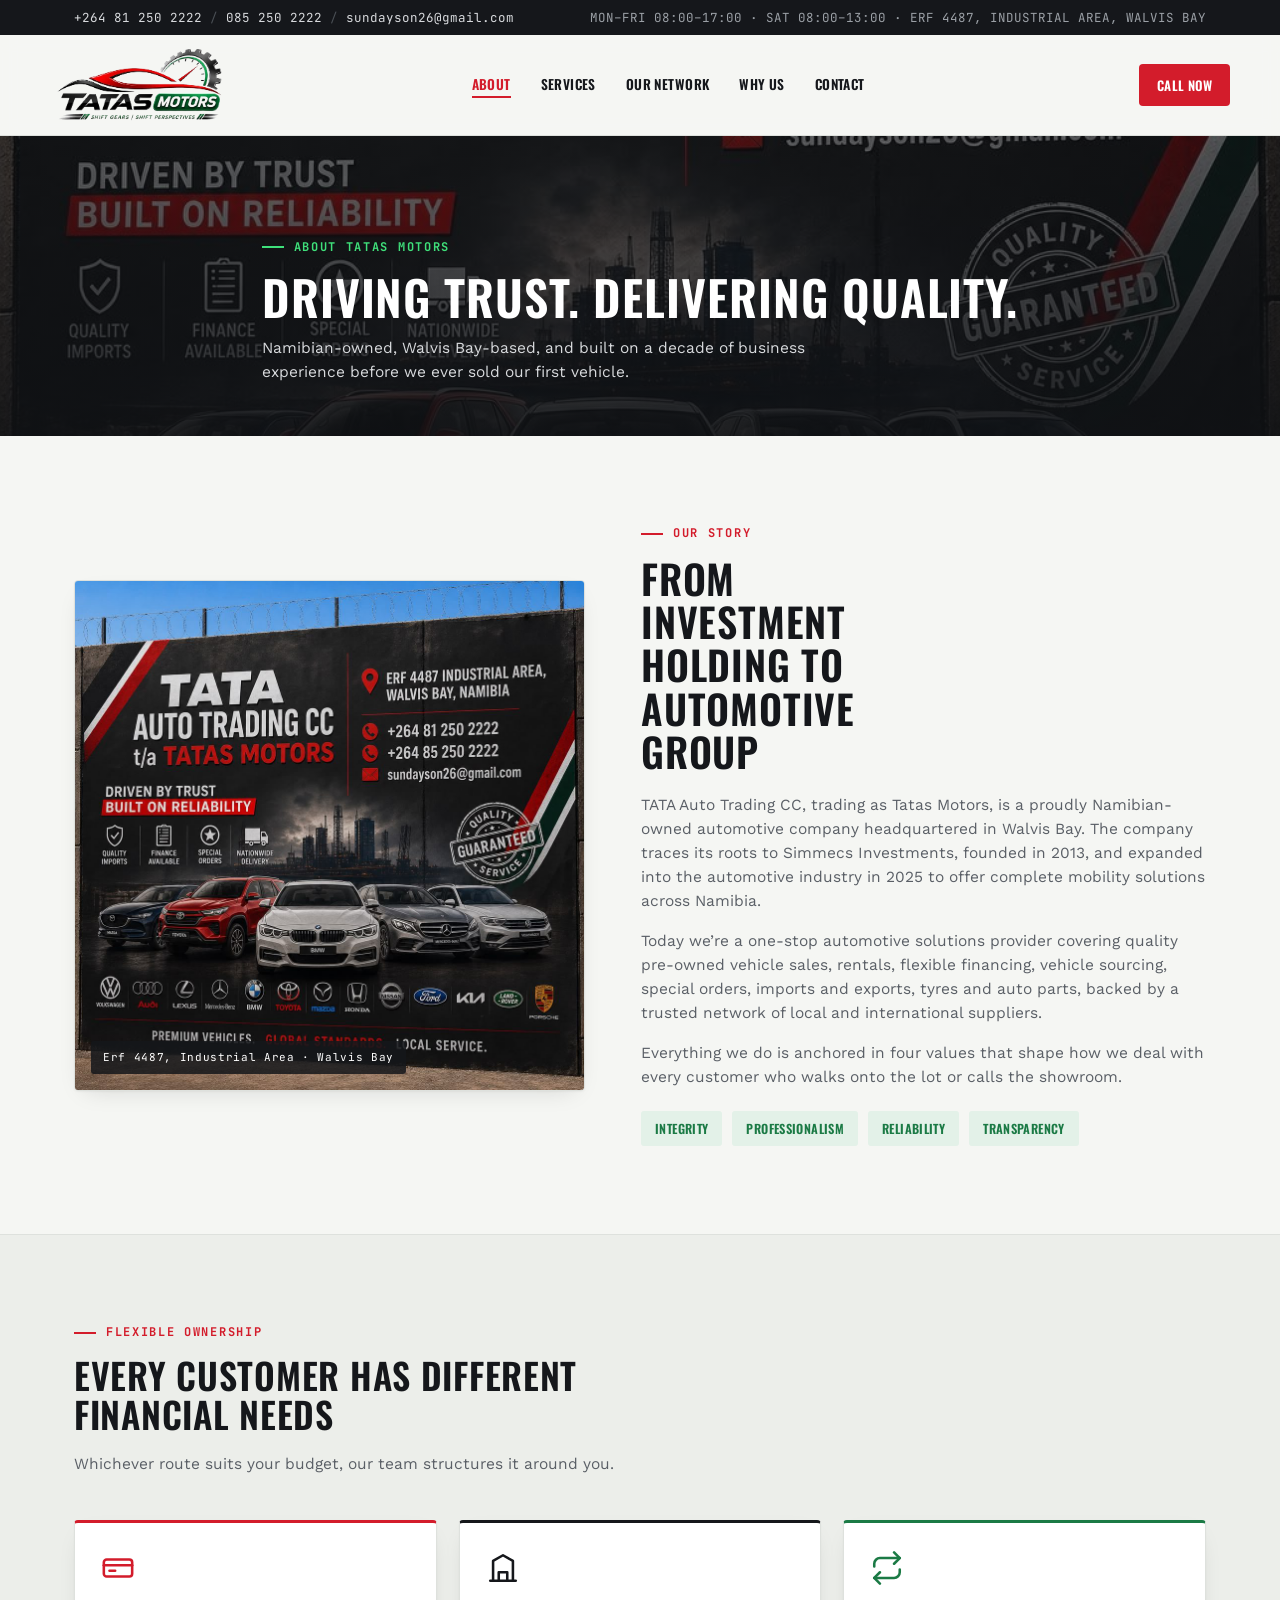
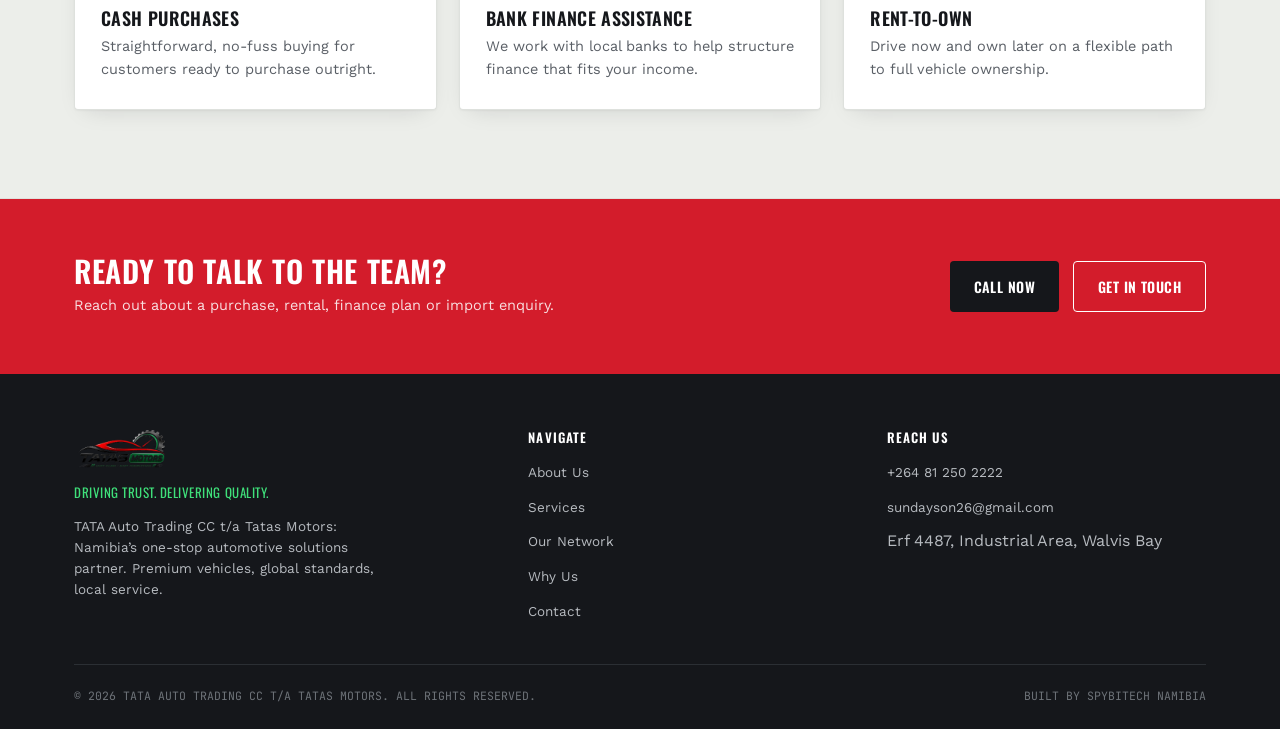
==== about.html @ 6d673d0b "feat(site): convert to multi-page site with shared assets" ====
<!DOCTYPE html>
<html lang="en">
<head>
<meta charset="UTF-8">
<meta name="viewport" content="width=device-width, initial-scale=1.0">
<title>About Us | Tatas Motors Namibia</title>
<meta name="description" content="Tatas Motors is a Namibian-owned automotive company in Walvis Bay, tracing its roots to Simmecs Investments (2013). Learn our story, values and ownership options.">
<link rel="preconnect" href="https://fonts.googleapis.com">
<link rel="preconnect" href="https://fonts.gstatic.com" crossorigin>
<link href="https://fonts.googleapis.com/css2?family=Oswald:wght@400;500;600;700&family=Work+Sans:wght@400;500;600;700&family=JetBrains+Mono:wght@500;700&display=swap" rel="stylesheet">
<link rel="stylesheet" href="assets/style.css">
</head>
<body>

<div class="topstrip">
  <div class="wrap">
    <div class="tline">
      <a href="tel:+264812502222">+264 81 250 2222</a>
      <span class="sep">/</span>
      <a href="tel:+264852502222">085 250 2222</a>
      <span class="sep">/</span>
      <a href="mailto:sundayson26@gmail.com">sundayson26@gmail.com</a>
    </div>
    <div class="hours">MON&ndash;FRI 08:00&ndash;17:00 · SAT 08:00&ndash;13:00 · ERF 4487, INDUSTRIAL AREA, WALVIS BAY</div>
  </div>
</div>

<header>
  <div class="wrap nav">
    <a href="index.html" class="brand">
      <img src="assets/img/tata-logo.png" alt="Tatas Motors logo">
    </a>
    <ul class="navlinks" id="navlinks">
      <li><a href="about.html" class="active">About</a></li>
      <li><a href="services.html">Services</a></li>
      <li><a href="network.html">Our Network</a></li>
      <li><a href="why-us.html">Why Us</a></li>
      <li><a href="contact.html">Contact</a></li>
      <li><a href="tel:+264812502222" class="btn btn-primary navcta-mobile">Call Now</a></li>
    </ul>
    <a href="tel:+264812502222" class="navcta">Call Now</a>
    <button class="navtoggle" id="navtoggle" aria-label="Toggle menu" aria-expanded="false">
      <svg id="iconMenu" viewBox="0 0 24 24" fill="none" stroke="currentColor" stroke-width="2" stroke-linecap="round"><line x1="4" y1="7" x2="20" y2="7"/><line x1="4" y1="12" x2="20" y2="12"/><line x1="4" y1="17" x2="20" y2="17"/></svg>
      <svg id="iconClose" viewBox="0 0 24 24" fill="none" stroke="currentColor" stroke-width="2" stroke-linecap="round" style="display:none;"><line x1="6" y1="6" x2="18" y2="18"/><line x1="18" y1="6" x2="6" y2="18"/></svg>
    </button>
  </div>
</header>

<main>

  <section class="pagehead" style="--pagehead-bg-img:url(img/about-billboard.jpg);">
    <div class="wrap">
      <div class="eyebrow">About Tatas Motors</div>
      <h1>Driving Trust. Delivering Quality.</h1>
      <p class="lead">Namibian-owned, Walvis Bay-based, and built on a decade of business experience before we ever sold our first vehicle.</p>
    </div>
  </section>

  <!-- ===== OUR STORY ===== -->
  <section class="about">
    <div class="wrap about-grid">
      <div class="about-photo reveal">
        <img src="assets/img/about-billboard.jpg" alt="Tatas Motors showroom signage in the Walvis Bay industrial area">
        <span class="tag">Erf 4487, Industrial Area · Walvis Bay</span>
      </div>
      <div class="reveal">
        <div class="eyebrow">Our story</div>
        <h2>From investment holding to automotive group</h2>
        <p>TATA Auto Trading CC, trading as Tatas Motors, is a proudly Namibian-owned automotive company headquartered in Walvis Bay. The company traces its roots to Simmecs Investments, founded in 2013, and expanded into the automotive industry in 2025 to offer complete mobility solutions across Namibia.</p>
        <p>Today we&rsquo;re a one-stop automotive solutions provider covering quality pre-owned vehicle sales, rentals, flexible financing, vehicle sourcing, special orders, imports and exports, tyres and auto parts, backed by a trusted network of local and international suppliers.</p>
        <p>Everything we do is anchored in four values that shape how we deal with every customer who walks onto the lot or calls the showroom.</p>
        <div class="about-values">
          <span class="value-chip">Integrity</span>
          <span class="value-chip">Professionalism</span>
          <span class="value-chip">Reliability</span>
          <span class="value-chip">Transparency</span>
        </div>
      </div>
    </div>
  </section>

  <!-- ===== OWNERSHIP OPTIONS ===== -->
  <section class="ownership">
    <div class="wrap">
      <div class="own-head reveal">
        <div class="eyebrow">Flexible ownership</div>
        <h2>Every customer has different financial needs</h2>
        <p>Whichever route suits your budget, our team structures it around you.</p>
      </div>
      <div class="own-grid">
        <div class="own-card reveal">
          <svg class="icon" viewBox="0 0 24 24" fill="none" stroke="currentColor" stroke-width="1.8" stroke-linecap="round" stroke-linejoin="round"><rect x="2" y="6" width="20" height="12" rx="2"/><line x1="2" y1="10" x2="22" y2="10"/><line x1="6" y1="14" x2="10" y2="14"/></svg>
          <h3>Cash Purchases</h3>
          <p>Straightforward, no-fuss buying for customers ready to purchase outright.</p>
        </div>
        <div class="own-card reveal">
          <svg class="icon" viewBox="0 0 24 24" fill="none" stroke="currentColor" stroke-width="1.8" stroke-linecap="round" stroke-linejoin="round"><path d="M3 21h18"/><path d="M5 21V7l7-4 7 4v14"/><path d="M9 21v-6h6v6"/></svg>
          <h3>Bank Finance Assistance</h3>
          <p>We work with local banks to help structure finance that fits your income.</p>
        </div>
        <div class="own-card reveal">
          <svg class="icon" viewBox="0 0 24 24" fill="none" stroke="currentColor" stroke-width="1.8" stroke-linecap="round" stroke-linejoin="round"><path d="M17 1l4 4-4 4"/><path d="M3 11V9a4 4 0 0 1 4-4h14"/><path d="M7 23l-4-4 4-4"/><path d="M21 13v2a4 4 0 0 1-4 4H3"/></svg>
          <h3>Rent-to-Own</h3>
          <p>Drive now and own later on a flexible path to full vehicle ownership.</p>
        </div>
      </div>
    </div>
  </section>

  <!-- ===== CTA ===== -->
  <section class="cta-strip">
    <div class="wrap">
      <div>
        <h2>Ready to talk to the team?</h2>
        <p>Reach out about a purchase, rental, finance plan or import enquiry.</p>
      </div>
      <div class="cta-actions">
        <a href="tel:+264812502222" class="btn btn-primary">Call Now</a>
        <a href="contact.html" class="btn btn-outline">Get In Touch</a>
      </div>
    </div>
  </section>

</main>

<footer>
  <div class="wrap">
    <div class="foot-top">
      <div>
        <div class="foot-brand">
          <img src="assets/img/tata-logo.png" alt="Tatas Motors logo">
        </div>
        <div class="foot-tagline">Driving Trust. Delivering Quality.</div>
        <p>TATA Auto Trading CC t/a Tatas Motors: Namibia&rsquo;s one-stop automotive solutions partner. Premium vehicles, global standards, local service.</p>
      </div>
      <div>
        <h4>NAVIGATE</h4>
        <ul class="footlinks">
          <li><a href="about.html">About Us</a></li>
          <li><a href="services.html">Services</a></li>
          <li><a href="network.html">Our Network</a></li>
          <li><a href="why-us.html">Why Us</a></li>
          <li><a href="contact.html">Contact</a></li>
        </ul>
      </div>
      <div>
        <h4>REACH US</h4>
        <ul class="footlinks">
          <li><a href="tel:+264812502222">+264 81 250 2222</a></li>
          <li><a href="mailto:sundayson26@gmail.com">sundayson26@gmail.com</a></li>
          <li>Erf 4487, Industrial Area, Walvis Bay</li>
        </ul>
      </div>
    </div>
    <div class="foot-bottom">
      <span>&copy; <span id="year"></span> TATA AUTO TRADING CC T/A TATAS MOTORS. ALL RIGHTS RESERVED.</span>
      <span>BUILT BY SPYBITECH NAMIBIA</span>
    </div>
  </div>
</footer>

<script src="assets/main.js" defer></script>

</body>
</html>
---- assets/style.css ----
:root{
  --bg:#F5F6F3;
  --bg-alt:#ECEEEA;
  --panel-dark:#15171B;
  --panel-dark-2:#1D2024;
  --ink:#15171B;
  --ink-soft:#5A5F66;
  --ink-faint:#8A8F94;
  --red:#D31C2B;
  --red-dark:#A5121F;
  --green:#1B7A45;
  --green-soft:#E3F1E8;
  --green-led:#3FE07A;
  --steel:#CBD0D3;
  --card:#FFFFFF;
  --border:#DEE1DD;
  --shadow: 0 1px 2px rgba(21,23,27,0.04), 0 8px 24px -12px rgba(21,23,27,0.18);
  --radius: 4px;
  --wrap: 1180px;
}
*{box-sizing:border-box;}
html{scroll-behavior:smooth;}
body{
  margin:0;
  background:var(--bg);
  color:var(--ink);
  font-family:'Work Sans', -apple-system, sans-serif;
  line-height:1.55;
  -webkit-font-smoothing:antialiased;
}
img{max-width:100%; display:block;}
a{color:inherit;}
h1,h2,h3,h4{
  font-family:'Oswald', sans-serif;
  text-transform:uppercase;
  letter-spacing:0.02em;
  margin:0 0 0.5em;
  line-height:1.08;
  font-weight:600;
}
.mono{font-family:'JetBrains Mono', monospace;}
.wrap{max-width:var(--wrap); margin:0 auto; padding:0 24px;}
.eyebrow{
  font-family:'JetBrains Mono', monospace;
  font-size:12px;
  letter-spacing:0.14em;
  text-transform:uppercase;
  color:var(--red);
  font-weight:700;
  display:flex;
  align-items:center;
  gap:10px;
  margin-bottom:14px;
}
.eyebrow::before{
  content:"";
  width:22px;
  height:2px;
  background:var(--red);
  display:inline-block;
}
section{padding:88px 0;}
@media (max-width:720px){ section{padding:56px 0;} }

/* ===== Top strip ===== */
.topstrip{
  background:var(--panel-dark);
  color:#D8DADD;
  font-family:'JetBrains Mono', monospace;
  font-size:12.5px;
}
.topstrip .wrap{
  display:flex;
  justify-content:space-between;
  align-items:center;
  gap:16px;
  padding-top:8px;
  padding-bottom:8px;
  flex-wrap:wrap;
}
.topstrip a{text-decoration:none; color:#D8DADD;}
.topstrip a:hover{color:var(--green-led);}
.topstrip .tline{display:flex; align-items:center; gap:8px;}
.topstrip .sep{color:#4A4F55;}
.topstrip .hours{color:#9BA0A6;}
@media (max-width:640px){ .topstrip .hours{display:none;} }

/* ===== Header ===== */
header{
  position:sticky; top:0; z-index:50;
  background:rgba(245,246,243,0.92);
  backdrop-filter:blur(8px);
  border-bottom:1px solid var(--border);
}
.nav{
  display:flex; align-items:center; justify-content:space-between;
  padding:14px 0;
}
.brand{display:flex; align-items:center; gap:10px; text-decoration:none;}
.brand img{height:72px; width:auto;}
.navlinks{display:flex; align-items:center; gap:30px; list-style:none; margin:0; padding:0;}
.navlinks a{
  text-decoration:none; color:var(--ink);
  font-size:13.5px; font-weight:600; letter-spacing:0.03em; text-transform:uppercase;
  font-family:'Oswald', sans-serif;
  position:relative;
  padding-bottom:4px;
}
.navlinks a::after{
  content:""; position:absolute; left:0; bottom:0; height:2px; width:0;
  background:var(--red); transition:width .22s ease;
}
.navlinks a:hover::after{width:100%;}
.navlinks a.active{color:var(--red);}
.navlinks a.active::after{width:100%;}
.navcta{
  display:inline-flex; align-items:center; gap:8px;
  background:var(--red); color:#fff; text-decoration:none;
  font-family:'Oswald', sans-serif; font-weight:600; text-transform:uppercase; letter-spacing:0.03em;
  font-size:13px; padding:11px 18px; border-radius:var(--radius);
  transition:background .18s ease;
}
.navcta:hover{background:var(--red-dark);}
.navtoggle{display:none; background:none; border:none; cursor:pointer; padding:6px;}
.navtoggle svg{width:26px; height:26px;}
@media (max-width:900px){
  .navlinks{
    position:fixed; top:0; right:0; height:100vh; width:min(78vw,320px);
    background:#fff; flex-direction:column; align-items:flex-start; justify-content:flex-start;
    padding:96px 28px 28px; gap:22px; box-shadow:-12px 0 30px rgba(0,0,0,0.12);
    transform:translateX(100%); transition:transform .28s ease; z-index:60;
  }
  .navlinks.open{transform:translateX(0);}
  .navcta{display:none;}
  .navlinks a.navcta-mobile{display:inline-flex !important; margin-top:8px;}
  .navtoggle{display:inline-flex;}
}
a.navcta-mobile{display:none;}

/* ===== Hero (home) ===== */
.hero{
  position:relative; overflow:hidden;
  padding:88px 0 0;
  min-height:760px;
  display:flex; flex-direction:column; justify-content:center;
  background:var(--bg);
}
.hero::before{
  content:"";
  position:absolute; inset:0;
  background-image:var(--hero-bg-img);
  background-size:cover;
  background-position:center 45%;
  background-repeat:no-repeat;
}
.hero-inner{
  position:relative; z-index:1;
  display:flex; flex-direction:column; align-items:center; text-align:center;
  max-width:760px; margin:88px auto; padding:0 24px;
}
.hero-logo{height:220px; width:auto; margin:0 auto 22px; display:block; filter:drop-shadow(0 2px 10px rgba(0,0,0,0.5));}
@media (max-width:560px){ .hero-logo{height:130px;} }
.hero .eyebrow{
  color:var(--red);
  text-shadow:0 0 4px #fff, 0 0 10px #fff, 0 0 18px rgba(255,255,255,0.9);
}
.hero .eyebrow::before{background:var(--red);}
.hero h1{
  font-size:clamp(34px,5vw,58px);
  letter-spacing:0.01em;
  color:var(--ink);
  text-shadow:0 0 6px #fff, 0 0 16px #fff, 0 0 30px rgba(255,255,255,0.85);
}
.hero h1 span{color:var(--red);}
.hero p.lead{
  font-size:16.5px; font-weight:600; color:var(--ink); max-width:52ch; margin:18px auto 30px;
  text-shadow:0 0 4px #fff, 0 0 10px #fff, 0 0 20px rgba(255,255,255,0.9);
}
.hero-ctas{display:flex; gap:14px; flex-wrap:wrap; justify-content:center;}
.btn{
  display:inline-flex; align-items:center; gap:10px;
  font-family:'Oswald', sans-serif; text-transform:uppercase; letter-spacing:0.03em;
  font-weight:600; font-size:14px; text-decoration:none;
  padding:14px 24px; border-radius:var(--radius);
  transition:transform .15s ease, background .15s ease, border-color .15s ease;
  cursor:pointer; border:none;
}
.btn-primary{background:var(--red); color:#fff;}
.btn-primary:hover{background:var(--red-dark); transform:translateY(-1px);}
.btn-outline{background:rgba(255,255,255,0.92); color:var(--ink); border:1.5px solid var(--ink);}
.btn-outline:hover{border-color:var(--red); color:var(--red); transform:translateY(-1px); background:#fff;}
.btn svg{width:16px; height:16px;}

.hero-tags{display:flex; gap:10px; flex-wrap:wrap; justify-content:center; margin-top:34px;}
.hero-tag{
  font-family:'JetBrains Mono', monospace; font-size:11.5px; letter-spacing:0.04em;
  color:var(--ink-soft); background:#fff; border:1px solid var(--border);
  padding:7px 12px; border-radius:20px;
}

.hero-strip{
  position:relative; z-index:1;
  margin-top:70px; border-top:1px solid var(--border);
}
.hero-caption{
  position:absolute; left:0; right:0; bottom:0; z-index:1;
  display:flex; justify-content:space-between; align-items:center;
  padding:12px 24px; background:rgba(21,23,27,0.82);
  font-family:'JetBrains Mono', monospace; font-size:11px; letter-spacing:0.06em; color:#D8DADD;
}
.hero-caption span:last-child{color:var(--green-led);}
@media (max-width:560px){ .hero-caption{font-size:9.5px; padding:10px 14px;} }

/* ===== Page header (subpages) ===== */
.pagehead{
  position:relative; overflow:hidden;
  padding:78px 0 52px;
  min-height:300px;
  display:flex; align-items:flex-end;
  background:var(--panel-dark);
  color:#fff;
}
.pagehead::before{
  content:"";
  position:absolute; inset:0;
  background-image:var(--pagehead-bg-img);
  background-size:cover;
  background-position:center;
  background-repeat:no-repeat;
}
.pagehead::after{
  content:"";
  position:absolute; inset:0;
  background:linear-gradient(180deg, rgba(15,17,20,0.62) 0%, rgba(15,17,20,0.9) 100%);
}
.pagehead .wrap{position:relative; z-index:1;}
.pagehead .eyebrow{color:var(--green-led);}
.pagehead .eyebrow::before{background:var(--green-led);}
.pagehead h1{font-size:clamp(30px,4.4vw,48px); color:#fff; margin:0;}
.pagehead p.lead{color:#D8DADD; max-width:56ch; font-size:15.5px; margin:14px 0 0; font-weight:400;}
@media (max-width:720px){ .pagehead{padding:60px 0 40px; min-height:240px;} }

.photo-credit{
  position:relative; z-index:1; text-align:right;
  font-family:'JetBrains Mono', monospace; font-size:10px; letter-spacing:0.02em;
  color:#7A7F85; padding:6px 0 0;
}
.photo-credit a{color:#7A7F85;}
.pagehead + .photo-credit{margin-top:-1px;}

/* ===== Dashboard cluster stat strip ===== */
.cluster{
  background:var(--panel-dark);
  background-image:
    repeating-linear-gradient(90deg, rgba(255,255,255,0.025) 0 1px, transparent 1px 64px);
  color:#fff;
}
.cluster .wrap{
  display:grid; grid-template-columns:repeat(4,1fr); gap:0;
}
@media (max-width:820px){ .cluster .wrap{grid-template-columns:repeat(2,1fr);} }
.gauge-cell{
  padding:34px 20px; text-align:center; border-right:1px solid rgba(255,255,255,0.08);
}
.gauge-cell:last-child{border-right:none;}
@media (max-width:820px){
  .gauge-cell:nth-child(2){border-right:none;}
  .gauge-cell{border-bottom:1px solid rgba(255,255,255,0.08);}
}
.gauge-num{
  font-family:'JetBrains Mono', monospace; font-weight:700;
  font-size:clamp(26px,3.4vw,38px);
  color:var(--green-led);
  text-shadow:0 0 18px rgba(63,224,122,0.35);
  letter-spacing:0.02em;
}
.gauge-label{
  font-family:'JetBrains Mono', monospace; font-size:11px; letter-spacing:0.1em;
  text-transform:uppercase; color:#9BA0A6; margin-top:8px;
}

/* ===== About ===== */
.about{background:var(--bg);}
.about-grid{display:grid; grid-template-columns:0.95fr 1.05fr; gap:56px; align-items:center;}
@media (max-width:900px){ .about-grid{grid-template-columns:1fr;} }
.about-photo{
  position:relative; border-radius:var(--radius); overflow:hidden;
  border:1px solid var(--border); box-shadow:var(--shadow);
}
.about-photo img{width:100%; height:100%; object-fit:cover;}
.about-photo .tag{
  position:absolute; left:16px; bottom:16px;
  background:rgba(21,23,27,0.85); color:#fff;
  font-family:'JetBrains Mono', monospace; font-size:11px; letter-spacing:0.06em;
  padding:8px 12px; border-radius:3px;
}
.about h2{font-size:clamp(28px,3.6vw,40px); max-width:14ch;}
.about p{color:var(--ink-soft); font-size:15.5px; margin:0 0 16px;}
.about-values{display:flex; flex-wrap:wrap; gap:10px; margin-top:22px;}
.value-chip{
  font-size:12.5px; font-weight:600; font-family:'Oswald',sans-serif; letter-spacing:0.03em;
  text-transform:uppercase; color:var(--green); background:var(--green-soft);
  padding:8px 14px; border-radius:3px;
}

/* ===== Ownership options ===== */
.ownership{background:var(--bg-alt); border-top:1px solid var(--border); border-bottom:1px solid var(--border);}
.own-head{max-width:640px; margin-bottom:44px;}
.own-head h2{font-size:clamp(26px,3.4vw,36px);}
.own-head p{color:var(--ink-soft); font-size:15.5px;}
.own-grid{display:grid; grid-template-columns:repeat(3,1fr); gap:22px;}
@media (max-width:860px){ .own-grid{grid-template-columns:1fr;} }
.own-card{
  background:var(--card); border:1px solid var(--border); border-radius:var(--radius);
  padding:28px 26px; box-shadow:var(--shadow);
  border-top:3px solid var(--red);
}
.own-card:nth-child(2){border-top-color:var(--ink);}
.own-card:nth-child(3){border-top-color:var(--green);}
.own-card .icon{width:34px; height:34px; margin-bottom:16px; color:var(--red);}
.own-card:nth-child(2) .icon{color:var(--ink);}
.own-card:nth-child(3) .icon{color:var(--green);}
.own-card h3{font-size:18px; margin-bottom:8px;}
.own-card p{color:var(--ink-soft); font-size:14.5px; margin:0;}

/* ===== Services (window-sticker cards) ===== */
.services{background:var(--bg);}
.svc-head{display:flex; justify-content:space-between; align-items:flex-end; gap:24px; margin-bottom:44px; flex-wrap:wrap;}
.svc-head h2{font-size:clamp(26px,3.4vw,36px); max-width:16ch; margin:0;}
.svc-head p{color:var(--ink-soft); max-width:38ch; font-size:15px; margin:0;}
.svc-grid{display:grid; grid-template-columns:repeat(4,1fr); gap:18px;}
@media (max-width:1000px){ .svc-grid{grid-template-columns:repeat(2,1fr);} }
@media (max-width:560px){ .svc-grid{grid-template-columns:1fr;} }
.svc-card{
  position:relative;
  background:var(--card); border:1px solid var(--border); border-radius:var(--radius);
  padding:26px 22px 22px;
  transition:border-color .18s ease, transform .18s ease, box-shadow .18s ease;
}
.svc-card:hover{border-color:var(--ink); transform:translateY(-3px); box-shadow:var(--shadow);}
.svc-card::before{
  content:""; position:absolute; top:0; left:22px; width:26px; height:8px;
  background:var(--steel); opacity:0.5; border-radius:0 0 3px 3px;
}
.svc-card .icon{width:28px; height:28px; color:var(--red); margin-bottom:16px;}
.svc-card h3{font-size:15.5px; margin-bottom:8px; letter-spacing:0.01em;}
.svc-card p{font-size:13.5px; color:var(--ink-soft); margin:0;}
.svc-card .num{
  position:absolute; top:16px; right:16px; font-family:'JetBrains Mono', monospace;
  font-size:11px; color:var(--ink-faint);
}

/* ===== Network ===== */
.network{background:var(--panel-dark-2); color:#fff;}
.network .eyebrow{color:var(--green-led);}
.network .eyebrow::before{background:var(--green-led);}
.network h2{font-size:clamp(26px,3.4vw,36px); max-width:20ch; color:#fff;}
.network > .wrap > p{color:#B7BBC0; max-width:60ch; font-size:15.5px; margin-bottom:40px;}
.network-grid{display:grid; grid-template-columns:1fr 1fr; gap:48px; align-items:center;}
@media (max-width:900px){ .network-grid{grid-template-columns:1fr;} }
.network-photo{border-radius:var(--radius); overflow:hidden; border:1px solid #33373D;}
.network-photo img{width:100%; height:100%; object-fit:cover; display:block;}
.fleet{display:grid; grid-template-columns:repeat(4,1fr); gap:16px;}
@media (max-width:900px){ .fleet{grid-template-columns:repeat(2,1fr);} }
@media (max-width:520px){ .fleet{grid-template-columns:1fr;} }
.network-grid .fleet{grid-template-columns:repeat(2,1fr);}
.fleet-card{
  background:#22262B; border:1px solid #33373D; border-radius:var(--radius);
  padding:24px 20px; position:relative;
}
.fleet-card.flag{border-color:var(--red);}
.fleet-card .badge{
  font-family:'JetBrains Mono', monospace; font-size:10.5px; letter-spacing:0.08em;
  text-transform:uppercase; color:var(--red); margin-bottom:10px; display:block;
}
.fleet-card.flag .badge{color:var(--green-led);}
.fleet-card h3{font-size:19px; margin-bottom:8px; color:#fff;}
.fleet-card p{font-size:13px; color:#9BA0A6; margin:0;}

/* ===== Why partner (checklist) ===== */
.whychoose{background:var(--bg);}
.why-grid{display:grid; grid-template-columns:0.9fr 1.1fr; gap:56px; align-items:flex-start;}
@media (max-width:900px){ .why-grid{grid-template-columns:1fr;} }
.why-grid h2{font-size:clamp(26px,3.4vw,36px); max-width:13ch;}
.why-grid > div > p{color:var(--ink-soft); font-size:15.5px;}
.why-photo{border-radius:var(--radius); overflow:hidden; border:1px solid var(--border); box-shadow:var(--shadow); margin-top:24px;}
.why-photo img{width:100%; height:220px; object-fit:cover; display:block;}
.checklist{list-style:none; margin:0; padding:0; display:grid; grid-template-columns:1fr 1fr; gap:14px 24px;}
@media (max-width:560px){ .checklist{grid-template-columns:1fr;} }
.checklist li{display:flex; align-items:flex-start; gap:12px; font-size:14.5px; color:var(--ink);}
.checklist .check{
  flex:none; width:20px; height:20px; border-radius:50%; background:var(--green-soft);
  display:flex; align-items:center; justify-content:center; margin-top:1px;
}
.checklist .check svg{width:11px; height:11px; color:var(--green);}

/* ===== Brands strip ===== */
.brandsline{background:var(--bg-alt); border-top:1px solid var(--border); border-bottom:1px solid var(--border); padding:44px 0;}
.brandsline .eyebrow{margin-bottom:20px;}
.brand-badges{display:flex; flex-wrap:wrap; gap:10px;}
.brand-badge{
  font-family:'Oswald', sans-serif; font-weight:500; letter-spacing:0.03em;
  font-size:13px; text-transform:uppercase; color:var(--ink-soft);
  background:#fff; border:1px solid var(--border); padding:9px 16px; border-radius:20px;
}

/* ===== Contact ===== */
.contact{background:var(--bg);}
.contact-grid{display:grid; grid-template-columns:1fr 1fr; gap:22px;}
@media (max-width:860px){ .contact-grid{grid-template-columns:1fr;} }
.contact-card{
  background:var(--card); border:1px solid var(--border); border-radius:var(--radius);
  padding:26px; display:flex; gap:16px; align-items:flex-start;
}
.contact-card .icon{
  flex:none; width:42px; height:42px; border-radius:50%; background:var(--bg-alt);
  display:flex; align-items:center; justify-content:center; color:var(--red);
}
.contact-card .icon svg{width:19px; height:19px;}
.contact-card h3{font-size:14px; margin-bottom:6px; letter-spacing:0.03em;}
.contact-card p, .contact-card a{font-size:14.5px; color:var(--ink-soft); text-decoration:none; margin:0;}
.contact-card a:hover{color:var(--red);}
.contact-card .line{display:block;}
.map-wrap{
  margin-top:28px; border-radius:var(--radius); overflow:hidden; border:1px solid var(--border);
  box-shadow:var(--shadow);
}
.map-wrap iframe{width:100%; height:340px; border:0; display:block; filter:grayscale(0.15) contrast(1.02);}

/* ===== Home page teasers ===== */
.teaser-grid{display:grid; grid-template-columns:repeat(2,1fr); gap:20px;}
@media (max-width:760px){ .teaser-grid{grid-template-columns:1fr;} }
.teaser-card{
  background:var(--card); border:1px solid var(--border); border-radius:var(--radius);
  padding:28px 26px; box-shadow:var(--shadow); display:flex; flex-direction:column;
}
.teaser-card .icon{width:28px; height:28px; color:var(--red); margin-bottom:16px;}
.teaser-card h3{font-size:18px; margin-bottom:8px;}
.teaser-card p{color:var(--ink-soft); font-size:14.5px; margin:0 0 18px; flex:1;}
.more-link{
  display:inline-flex; align-items:center; gap:8px;
  font-family:'Oswald',sans-serif; font-weight:600; text-transform:uppercase; letter-spacing:0.03em;
  font-size:13px; color:var(--red); text-decoration:none; margin-top:auto;
}
.more-link svg{width:14px; height:14px; transition:transform .15s ease;}
.more-link:hover svg{transform:translateX(3px);}
.section-foot{margin-top:36px; text-align:center;}
.section-foot .more-link{justify-content:center;}
.network .section-foot .more-link, .whychoose .section-foot .more-link{color:var(--red);}
.network .section-foot .more-link{color:var(--green-led);}

/* ===== CTA / contact strip (home) ===== */
.cta-strip{background:var(--red); color:#fff; padding:56px 0;}
.cta-strip .wrap{display:flex; justify-content:space-between; align-items:center; gap:24px; flex-wrap:wrap;}
.cta-strip h2{color:#fff; margin:0; font-size:clamp(22px,2.8vw,30px);}
.cta-strip p{color:rgba(255,255,255,0.85); margin:8px 0 0; font-size:14.5px;}
.cta-strip .cta-actions{display:flex; gap:14px; flex-wrap:wrap;}
.cta-strip .btn-outline{background:transparent; border-color:#fff; color:#fff;}
.cta-strip .btn-outline:hover{background:#fff; color:var(--red); border-color:#fff;}
.cta-strip .btn-primary{background:var(--panel-dark);}
.cta-strip .btn-primary:hover{background:#000;}

/* ===== Footer ===== */
footer{background:var(--panel-dark); color:#B7BBC0; padding:56px 0 24px;}
.foot-top{display:grid; grid-template-columns:1.3fr 1fr 1fr; gap:40px; padding-bottom:40px; border-bottom:1px solid #2B2F34;}
@media (max-width:760px){ .foot-top{grid-template-columns:1fr; gap:32px;} }
.foot-brand{display:flex; align-items:center; gap:10px; margin-bottom:14px;}
.foot-brand img{height:38px;}
.foot-tagline{font-family:'Oswald',sans-serif; text-transform:uppercase; letter-spacing:0.04em; font-size:13px; color:var(--green-led); margin-bottom:14px;}
footer p{font-size:13.5px; max-width:40ch;}
footer h4{color:#fff; font-size:13px; letter-spacing:0.08em; margin-bottom:16px;}
.footlinks{list-style:none; margin:0; padding:0; display:flex; flex-direction:column; gap:10px;}
.footlinks a{text-decoration:none; color:#B7BBC0; font-size:13.5px;}
.footlinks a:hover{color:var(--red);}
.foot-bottom{
  display:flex; justify-content:space-between; align-items:center; flex-wrap:wrap; gap:12px;
  padding-top:22px; font-family:'JetBrains Mono', monospace; font-size:11.5px; color:#6E7379;
}

/* reveal animation */
.reveal{opacity:0; transform:translateY(18px); transition:opacity .6s ease, transform .6s ease;}
.reveal.visible{opacity:1; transform:translateY(0);}
@media (prefers-reduced-motion: reduce){
  .reveal{opacity:1; transform:none; transition:none;}
  html{scroll-behavior:auto;}
}
a:focus-visible, button:focus-visible{outline:2px solid var(--red); outline-offset:2px;}
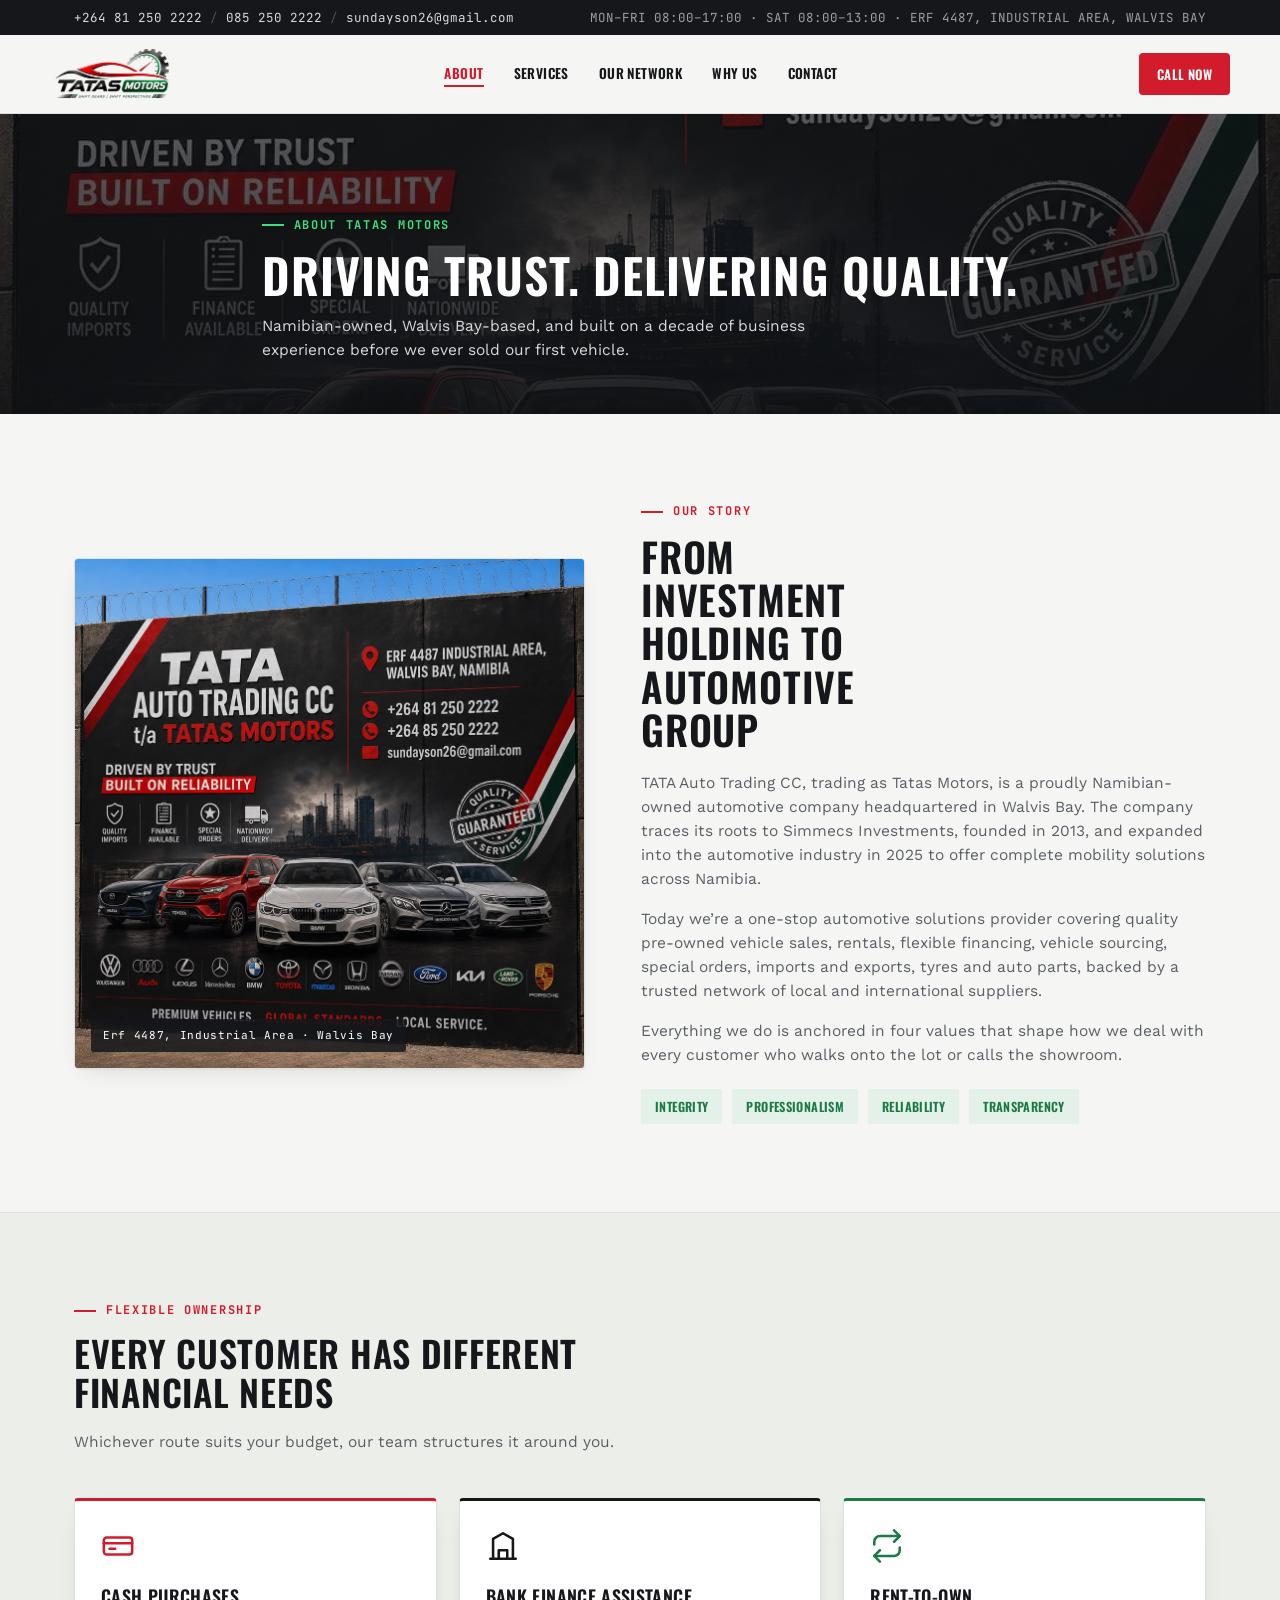
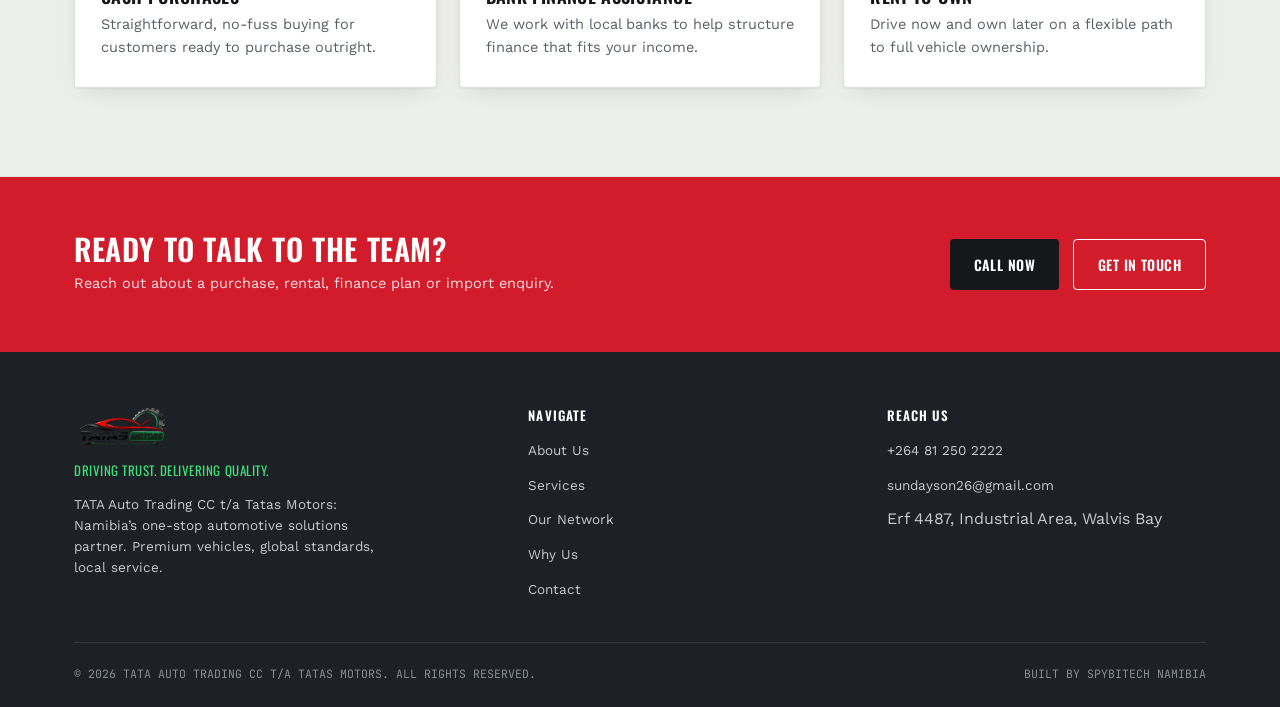
==== commit 221a4571: "chore(assets): rename main.js to script.js" ====
--- a/about.html
+++ b/about.html
@@ -159,7 +159,7 @@
   </div>
 </footer>
 
-<script src="assets/main.js" defer></script>
+<script src="assets/script.js" defer></script>
 
 </body>
 </html>
--- a/assets/style.css
+++ b/assets/style.css
@@ -97,7 +97,7 @@
   padding:14px 0;
 }
 .brand{display:flex; align-items:center; gap:10px; text-decoration:none;}
-.brand img{height:72px; width:auto;}
+.brand img{height:50px; width:auto;}
 .navlinks{display:flex; align-items:center; gap:30px; list-style:none; margin:0; padding:0;}
 .navlinks a{
   text-decoration:none; color:var(--ink);
@@ -140,41 +140,40 @@
 /* ===== Hero (home) ===== */
 .hero{
   position:relative; overflow:hidden;
-  padding:88px 0 0;
-  min-height:760px;
-  display:flex; flex-direction:column; justify-content:center;
-  background:var(--bg);
+  padding:150px 0 100px;
+  min-height:640px;
+  display:flex; align-items:center;
+  background:var(--panel-dark);
+  color:#fff;
 }
 .hero::before{
   content:"";
   position:absolute; inset:0;
   background-image:var(--hero-bg-img);
   background-size:cover;
-  background-position:center 45%;
+  background-position:center;
   background-repeat:no-repeat;
+}
+.hero::after{
+  content:"";
+  position:absolute; inset:0;
+  background:linear-gradient(180deg, rgba(15,17,20,0.5) 0%, rgba(15,17,20,0.78) 60%, rgba(15,17,20,0.92) 100%);
 }
 .hero-inner{
   position:relative; z-index:1;
   display:flex; flex-direction:column; align-items:center; text-align:center;
-  max-width:760px; margin:88px auto; padding:0 24px;
-}
-.hero-logo{height:220px; width:auto; margin:0 auto 22px; display:block; filter:drop-shadow(0 2px 10px rgba(0,0,0,0.5));}
-@media (max-width:560px){ .hero-logo{height:130px;} }
-.hero .eyebrow{
-  color:var(--red);
-  text-shadow:0 0 4px #fff, 0 0 10px #fff, 0 0 18px rgba(255,255,255,0.9);
-}
+  max-width:760px; margin:0 auto; padding:0 24px;
+}
+.hero .eyebrow{color:var(--red);}
 .hero .eyebrow::before{background:var(--red);}
 .hero h1{
   font-size:clamp(34px,5vw,58px);
   letter-spacing:0.01em;
-  color:var(--ink);
-  text-shadow:0 0 6px #fff, 0 0 16px #fff, 0 0 30px rgba(255,255,255,0.85);
+  color:#fff;
 }
 .hero h1 span{color:var(--red);}
 .hero p.lead{
-  font-size:16.5px; font-weight:600; color:var(--ink); max-width:52ch; margin:18px auto 30px;
-  text-shadow:0 0 4px #fff, 0 0 10px #fff, 0 0 20px rgba(255,255,255,0.9);
+  font-size:16.5px; font-weight:400; color:#D8DADD; max-width:52ch; margin:18px auto 30px;
 }
 .hero-ctas{display:flex; gap:14px; flex-wrap:wrap; justify-content:center;}
 .btn{
@@ -189,27 +188,39 @@
 .btn-primary:hover{background:var(--red-dark); transform:translateY(-1px);}
 .btn-outline{background:rgba(255,255,255,0.92); color:var(--ink); border:1.5px solid var(--ink);}
 .btn-outline:hover{border-color:var(--red); color:var(--red); transform:translateY(-1px); background:#fff;}
+.hero .btn-outline{background:transparent; border-color:rgba(255,255,255,0.5); color:#fff;}
+.hero .btn-outline:hover{background:#fff; color:var(--ink); border-color:#fff;}
 .btn svg{width:16px; height:16px;}
 
 .hero-tags{display:flex; gap:10px; flex-wrap:wrap; justify-content:center; margin-top:34px;}
 .hero-tag{
   font-family:'JetBrains Mono', monospace; font-size:11.5px; letter-spacing:0.04em;
-  color:var(--ink-soft); background:#fff; border:1px solid var(--border);
+  color:#D8DADD; background:rgba(255,255,255,0.08); border:1px solid rgba(255,255,255,0.18);
   padding:7px 12px; border-radius:20px;
 }
 
-.hero-strip{
-  position:relative; z-index:1;
-  margin-top:70px; border-top:1px solid var(--border);
+.hero-fleet{
+  margin-top:36px; max-width:480px; width:100%;
+  border-radius:var(--radius); overflow:hidden;
+  border:1px solid rgba(255,255,255,0.18); box-shadow:0 20px 50px -18px rgba(0,0,0,0.7);
+  background:#0F1114;
+}
+.hero-fleet img{width:100%; height:auto; display:block;}
+.hero-fleet .cap{
+  padding:9px 16px;
+  background:rgba(15,17,20,0.9);
+  font-family:'JetBrains Mono', monospace; font-size:10.5px; letter-spacing:0.06em; color:#D8DADD;
+  text-align:center;
 }
 .hero-caption{
   position:absolute; left:0; right:0; bottom:0; z-index:1;
   display:flex; justify-content:space-between; align-items:center;
-  padding:12px 24px; background:rgba(21,23,27,0.82);
+  padding:14px 24px; background:rgba(15,17,20,0.88); border-top:1px solid rgba(255,255,255,0.08);
   font-family:'JetBrains Mono', monospace; font-size:11px; letter-spacing:0.06em; color:#D8DADD;
 }
 .hero-caption span:last-child{color:var(--green-led);}
 @media (max-width:560px){ .hero-caption{font-size:9.5px; padding:10px 14px;} }
+@media (max-width:720px){ .hero{padding:130px 0 80px; min-height:560px;} }
 
 /* ===== Page header (subpages) ===== */
 .pagehead{
@@ -247,6 +258,8 @@
 }
 .photo-credit a{color:#7A7F85;}
 .pagehead + .photo-credit{margin-top:-1px;}
+.hero-photo-credit{background:var(--panel-dark); color:#7A7F85; padding:6px 24px 8px; margin:0;}
+.hero-photo-credit a{color:#7A7F85;}
 
 /* ===== Dashboard cluster stat strip ===== */
 .cluster{
@@ -461,8 +474,8 @@
 .cta-strip .btn-primary:hover{background:#000;}
 
 /* ===== Footer ===== */
-footer{background:var(--panel-dark); color:#B7BBC0; padding:56px 0 24px;}
-.foot-top{display:grid; grid-template-columns:1.3fr 1fr 1fr; gap:40px; padding-bottom:40px; border-bottom:1px solid #2B2F34;}
+footer{background:var(--panel-dark-2); color:#C7CBD0; padding:56px 0 24px;}
+.foot-top{display:grid; grid-template-columns:1.3fr 1fr 1fr; gap:40px; padding-bottom:40px; border-bottom:1px solid #33373D;}
 @media (max-width:760px){ .foot-top{grid-template-columns:1fr; gap:32px;} }
 .foot-brand{display:flex; align-items:center; gap:10px; margin-bottom:14px;}
 .foot-brand img{height:38px;}
@@ -470,11 +483,11 @@
 footer p{font-size:13.5px; max-width:40ch;}
 footer h4{color:#fff; font-size:13px; letter-spacing:0.08em; margin-bottom:16px;}
 .footlinks{list-style:none; margin:0; padding:0; display:flex; flex-direction:column; gap:10px;}
-.footlinks a{text-decoration:none; color:#B7BBC0; font-size:13.5px;}
+.footlinks a{text-decoration:none; color:#C7CBD0; font-size:13.5px;}
 .footlinks a:hover{color:var(--red);}
 .foot-bottom{
   display:flex; justify-content:space-between; align-items:center; flex-wrap:wrap; gap:12px;
-  padding-top:22px; font-family:'JetBrains Mono', monospace; font-size:11.5px; color:#6E7379;
+  padding-top:22px; font-family:'JetBrains Mono', monospace; font-size:11.5px; color:#8A8F94;
 }
 
 /* reveal animation */
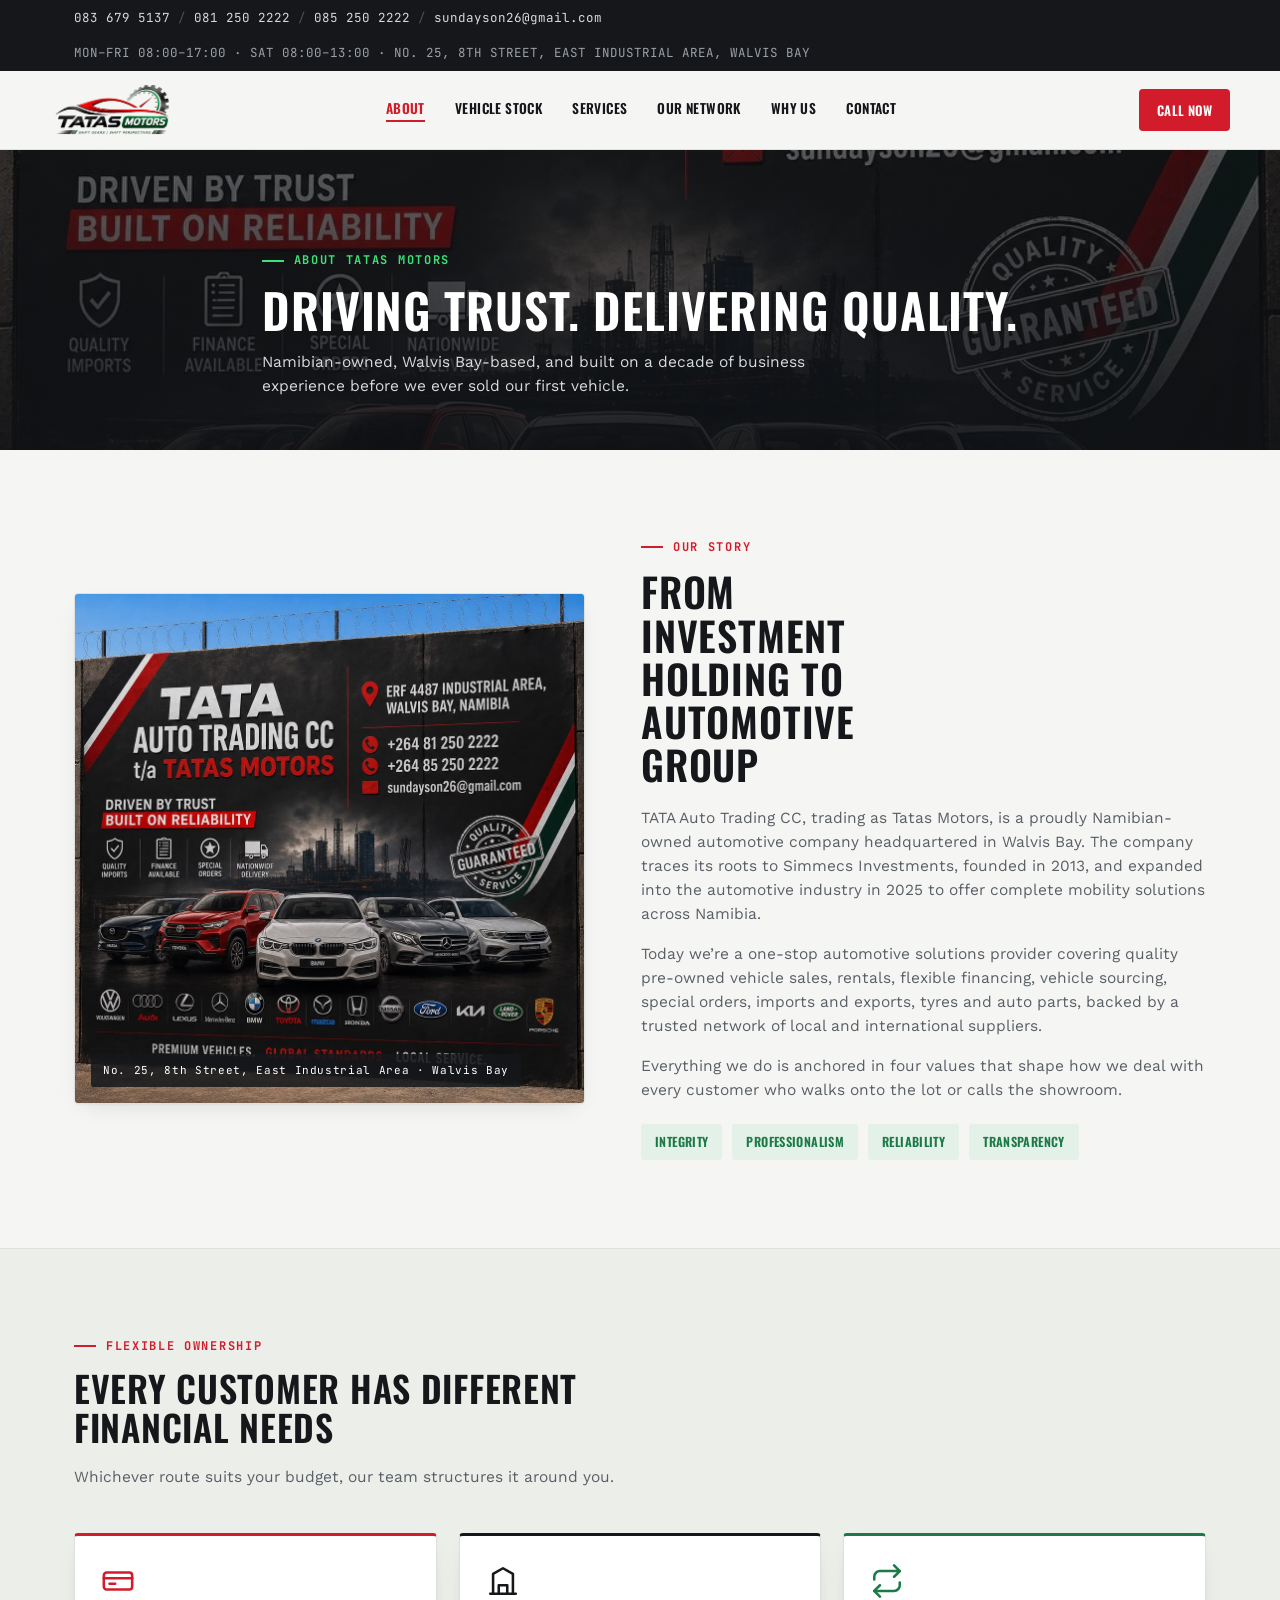
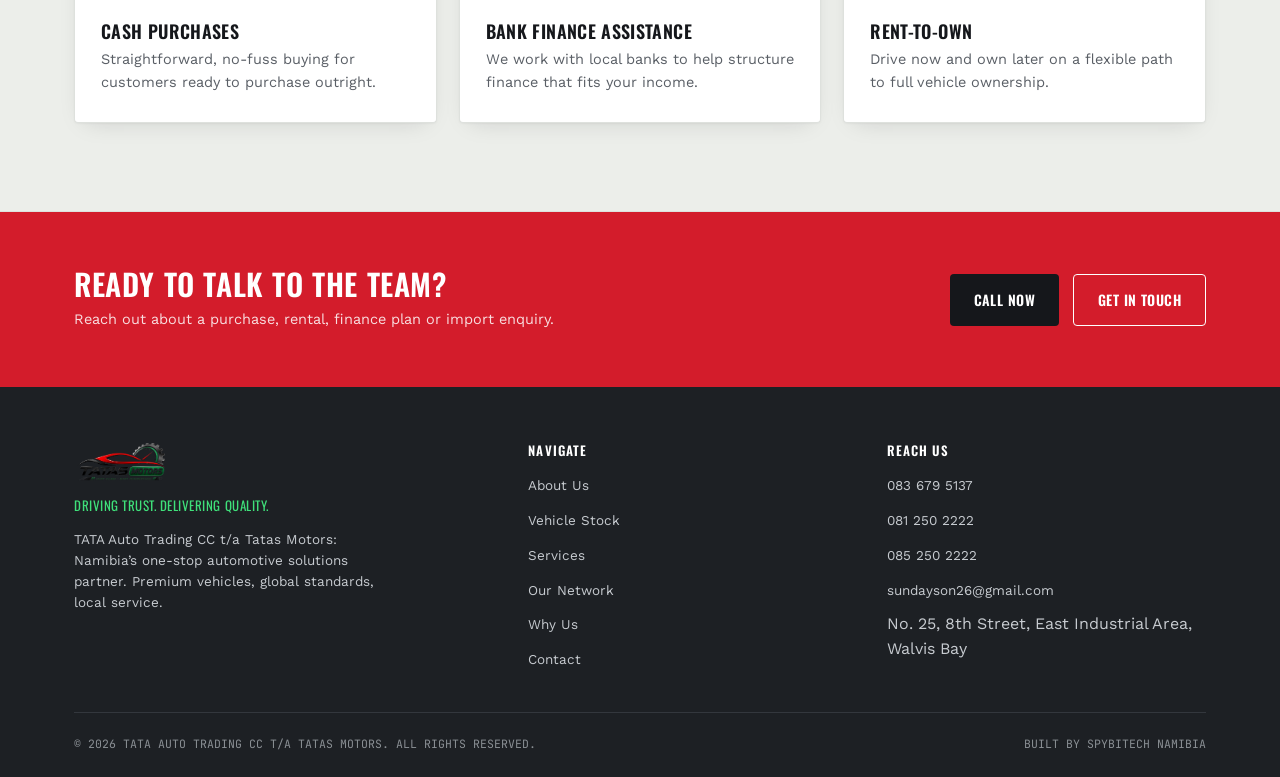
==== commit 1813afc6: "feat(site): add vehicle stock page and update contact details Update address and phone numbers site-" ====
--- a/about.html
+++ b/about.html
@@ -15,13 +15,15 @@
 <div class="topstrip">
   <div class="wrap">
     <div class="tline">
-      <a href="tel:+264812502222">+264 81 250 2222</a>
+      <a href="tel:+264836795137">083 679 5137</a>
+      <span class="sep">/</span>
+      <a href="tel:+264812502222">081 250 2222</a>
       <span class="sep">/</span>
       <a href="tel:+264852502222">085 250 2222</a>
       <span class="sep">/</span>
       <a href="mailto:sundayson26@gmail.com">sundayson26@gmail.com</a>
     </div>
-    <div class="hours">MON&ndash;FRI 08:00&ndash;17:00 · SAT 08:00&ndash;13:00 · ERF 4487, INDUSTRIAL AREA, WALVIS BAY</div>
+    <div class="hours">MON&ndash;FRI 08:00&ndash;17:00 · SAT 08:00&ndash;13:00 · NO. 25, 8TH STREET, EAST INDUSTRIAL AREA, WALVIS BAY</div>
   </div>
 </div>
 
@@ -32,13 +34,14 @@
     </a>
     <ul class="navlinks" id="navlinks">
       <li><a href="about.html" class="active">About</a></li>
+      <li><a href="stock.html">Vehicle Stock</a></li>
       <li><a href="services.html">Services</a></li>
       <li><a href="network.html">Our Network</a></li>
       <li><a href="why-us.html">Why Us</a></li>
       <li><a href="contact.html">Contact</a></li>
-      <li><a href="tel:+264812502222" class="btn btn-primary navcta-mobile">Call Now</a></li>
+      <li><a href="tel:+264836795137" class="btn btn-primary navcta-mobile">Call Now</a></li>
     </ul>
-    <a href="tel:+264812502222" class="navcta">Call Now</a>
+    <a href="tel:+264836795137" class="navcta">Call Now</a>
     <button class="navtoggle" id="navtoggle" aria-label="Toggle menu" aria-expanded="false">
       <svg id="iconMenu" viewBox="0 0 24 24" fill="none" stroke="currentColor" stroke-width="2" stroke-linecap="round"><line x1="4" y1="7" x2="20" y2="7"/><line x1="4" y1="12" x2="20" y2="12"/><line x1="4" y1="17" x2="20" y2="17"/></svg>
       <svg id="iconClose" viewBox="0 0 24 24" fill="none" stroke="currentColor" stroke-width="2" stroke-linecap="round" style="display:none;"><line x1="6" y1="6" x2="18" y2="18"/><line x1="18" y1="6" x2="6" y2="18"/></svg>
@@ -61,7 +64,7 @@
     <div class="wrap about-grid">
       <div class="about-photo reveal">
         <img src="assets/img/about-billboard.jpg" alt="Tatas Motors showroom signage in the Walvis Bay industrial area">
-        <span class="tag">Erf 4487, Industrial Area · Walvis Bay</span>
+        <span class="tag">No. 25, 8th Street, East Industrial Area · Walvis Bay</span>
       </div>
       <div class="reveal">
         <div class="eyebrow">Our story</div>
@@ -115,7 +118,7 @@
         <p>Reach out about a purchase, rental, finance plan or import enquiry.</p>
       </div>
       <div class="cta-actions">
-        <a href="tel:+264812502222" class="btn btn-primary">Call Now</a>
+        <a href="tel:+264836795137" class="btn btn-primary">Call Now</a>
         <a href="contact.html" class="btn btn-outline">Get In Touch</a>
       </div>
     </div>
@@ -137,6 +140,7 @@
         <h4>NAVIGATE</h4>
         <ul class="footlinks">
           <li><a href="about.html">About Us</a></li>
+          <li><a href="stock.html">Vehicle Stock</a></li>
           <li><a href="services.html">Services</a></li>
           <li><a href="network.html">Our Network</a></li>
           <li><a href="why-us.html">Why Us</a></li>
@@ -146,9 +150,11 @@
       <div>
         <h4>REACH US</h4>
         <ul class="footlinks">
-          <li><a href="tel:+264812502222">+264 81 250 2222</a></li>
+          <li><a href="tel:+264836795137">083 679 5137</a></li>
+          <li><a href="tel:+264812502222">081 250 2222</a></li>
+          <li><a href="tel:+264852502222">085 250 2222</a></li>
           <li><a href="mailto:sundayson26@gmail.com">sundayson26@gmail.com</a></li>
-          <li>Erf 4487, Industrial Area, Walvis Bay</li>
+          <li>No. 25, 8th Street, East Industrial Area, Walvis Bay</li>
         </ul>
       </div>
     </div>
--- a/assets/style.css
+++ b/assets/style.css
@@ -200,11 +200,15 @@
 }
 
 .hero-fleet{
+  display:block;
   margin-top:36px; max-width:480px; width:100%;
   border-radius:var(--radius); overflow:hidden;
   border:1px solid rgba(255,255,255,0.18); box-shadow:0 20px 50px -18px rgba(0,0,0,0.7);
   background:#0F1114;
-}
+  text-decoration:none;
+  transition:transform .18s ease;
+}
+.hero-fleet:hover{transform:translateY(-2px);}
 .hero-fleet img{width:100%; height:auto; display:block;}
 .hero-fleet .cap{
   padding:9px 16px;
@@ -440,6 +444,52 @@
 }
 .map-wrap iframe{width:100%; height:340px; border:0; display:block; filter:grayscale(0.15) contrast(1.02);}
 
+/* ===== Vehicle stock ===== */
+.stock-notice{
+  background:var(--green-soft); border:1px solid rgba(27,122,69,0.35); color:var(--green);
+  font-family:'JetBrains Mono', monospace; font-size:12.5px; line-height:1.6;
+  padding:16px 20px; border-radius:var(--radius); margin-bottom:36px;
+}
+.stock-intro{display:flex; justify-content:space-between; align-items:flex-end; gap:24px; margin-bottom:28px; flex-wrap:wrap;}
+.stock-intro p{color:var(--ink-soft); max-width:44ch; font-size:15px; margin:0;}
+.stock-grid{display:grid; grid-template-columns:repeat(3,1fr); gap:22px;}
+@media (max-width:1000px){ .stock-grid{grid-template-columns:repeat(2,1fr);} }
+@media (max-width:640px){ .stock-grid{grid-template-columns:1fr;} }
+.stock-card{
+  position:relative; background:var(--card); border:1px solid var(--border); border-radius:var(--radius);
+  overflow:hidden; box-shadow:var(--shadow); display:flex; flex-direction:column;
+  transition:transform .18s ease, box-shadow .18s ease;
+}
+.stock-card:hover{transform:translateY(-3px);}
+.stock-badge{
+  position:absolute; top:12px; left:12px; z-index:2; background:var(--red); color:#fff;
+  font-family:'JetBrains Mono', monospace; font-size:10px; letter-spacing:0.08em; text-transform:uppercase;
+  padding:5px 10px; border-radius:20px;
+}
+.stock-photo{
+  aspect-ratio:4/3; background:var(--bg-alt); display:flex; align-items:center; justify-content:center;
+  flex-direction:column; gap:8px; color:var(--ink-faint); border-bottom:1px solid var(--border);
+}
+.stock-photo svg{width:52px; height:52px;}
+.stock-photo span{font-family:'JetBrains Mono', monospace; font-size:10.5px; letter-spacing:0.05em; text-transform:uppercase;}
+.stock-body{padding:20px 20px 22px; display:flex; flex-direction:column; flex:1;}
+.stock-body h3{font-size:17px; margin-bottom:6px;}
+.stock-meta{
+  display:flex; gap:14px; font-family:'JetBrains Mono', monospace; font-size:12px; color:var(--ink-soft);
+  margin-bottom:14px; flex-wrap:wrap;
+}
+.stock-price{font-family:'Oswald', sans-serif; font-weight:700; font-size:22px; color:var(--red); margin-bottom:14px;}
+.stock-specs{display:flex; flex-wrap:wrap; gap:6px; margin-bottom:20px;}
+.stock-specs span{
+  font-size:11.5px; font-weight:600; letter-spacing:0.02em; color:var(--ink-soft);
+  background:var(--bg-alt); border:1px solid var(--border); padding:5px 10px; border-radius:20px;
+}
+.stock-actions{display:flex; gap:8px; flex-wrap:wrap; margin-top:auto;}
+.stock-actions .btn{padding:10px 12px; font-size:11.5px; flex:1; justify-content:center; gap:6px;}
+.stock-actions .btn svg{width:14px; height:14px;}
+.btn-whatsapp{background:var(--green); color:#fff;}
+.btn-whatsapp:hover{background:#145c34; transform:translateY(-1px);}
+
 /* ===== Home page teasers ===== */
 .teaser-grid{display:grid; grid-template-columns:repeat(2,1fr); gap:20px;}
 @media (max-width:760px){ .teaser-grid{grid-template-columns:1fr;} }
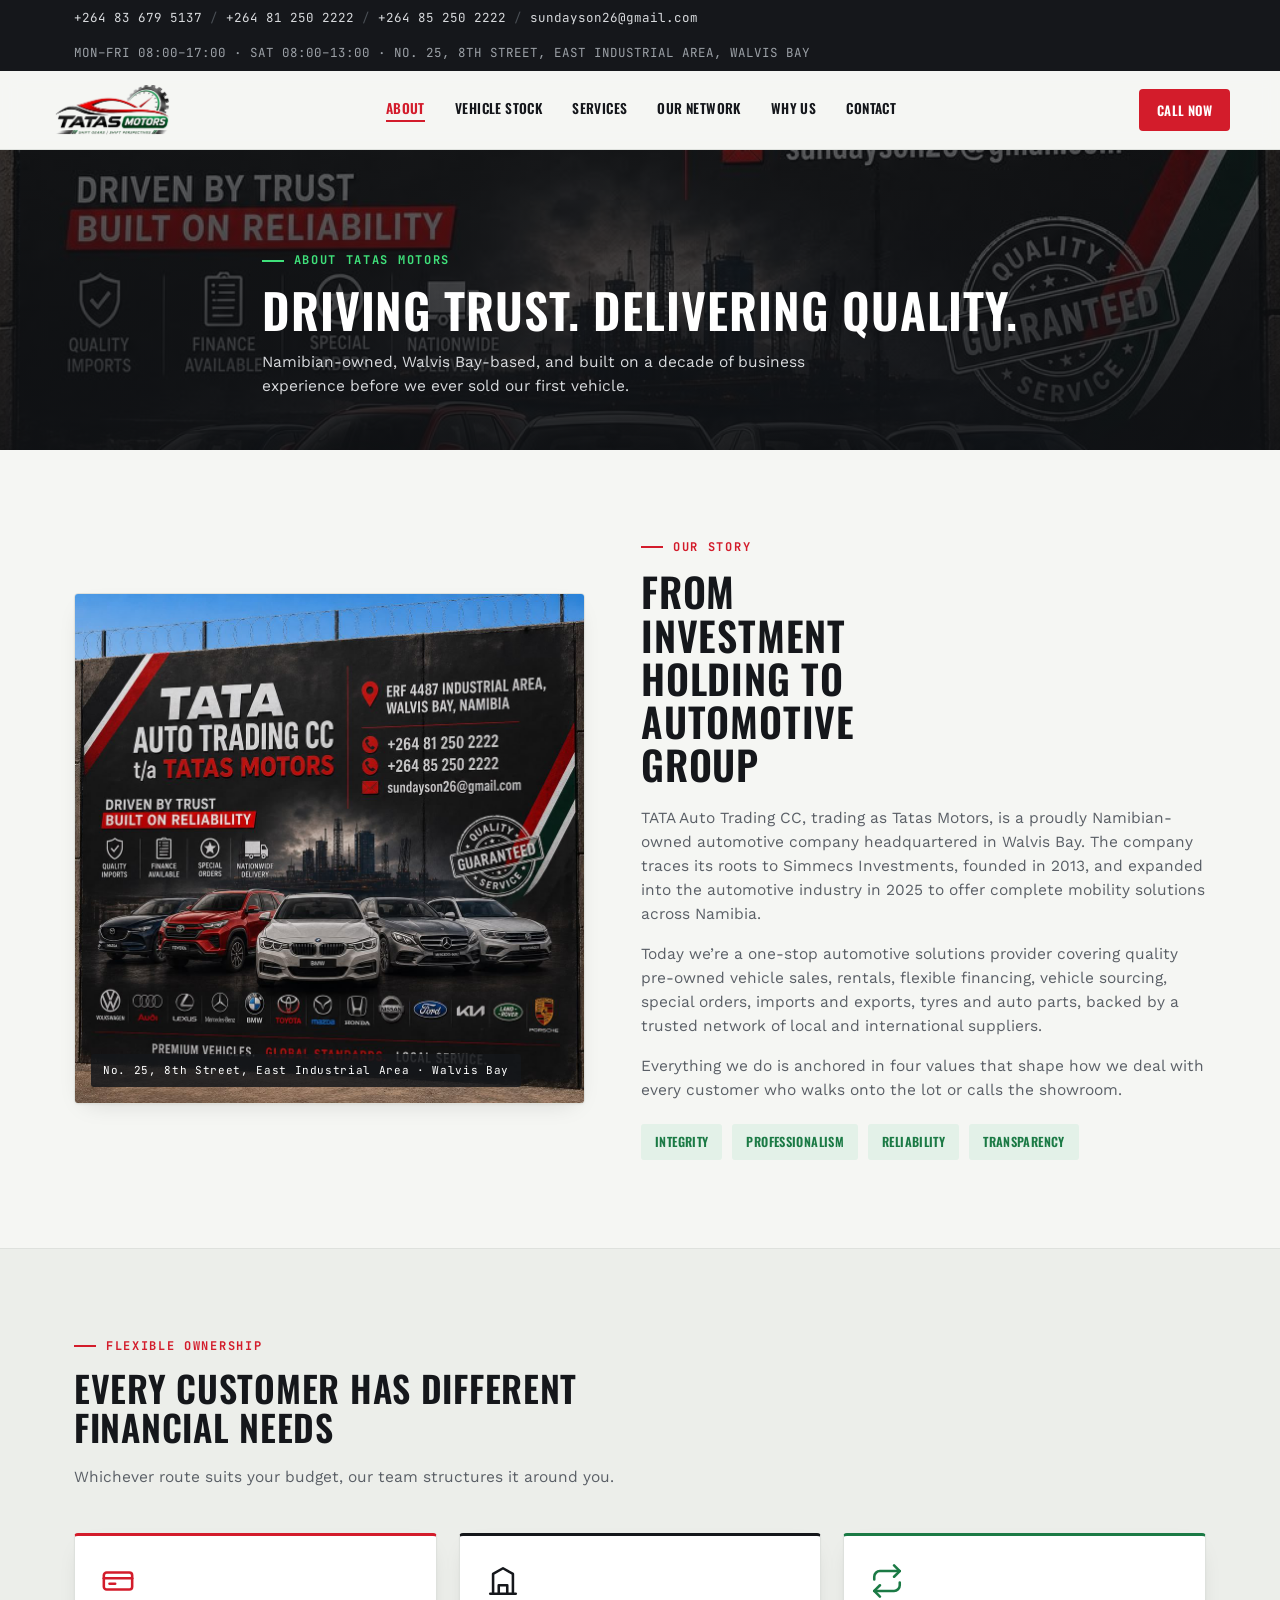
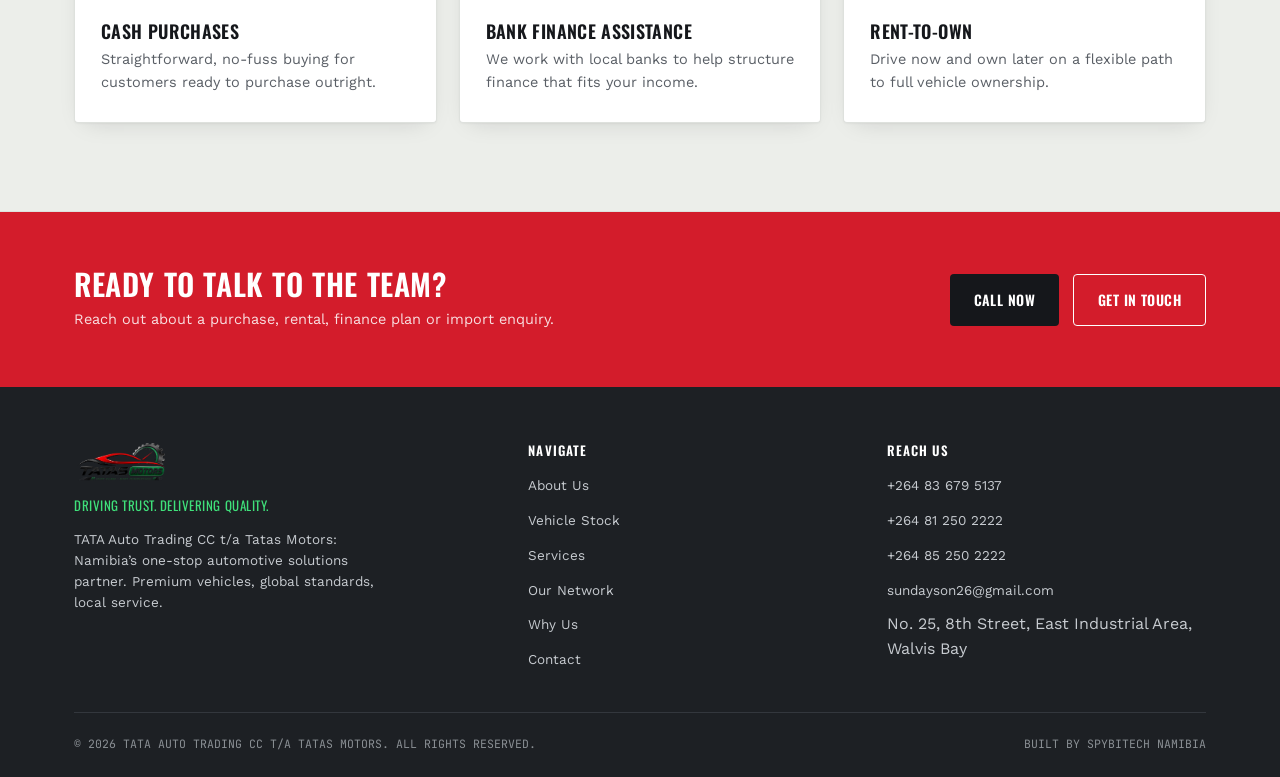
==== commit 5aa4d519: "fix(contact): display phone numbers with +264 country code" ====
--- a/about.html
+++ b/about.html
@@ -1,4 +1,4 @@
-<!DOCTYPE html>
+﻿<!DOCTYPE html>
 <html lang="en">
 <head>
 <meta charset="UTF-8">
@@ -15,11 +15,11 @@
 <div class="topstrip">
   <div class="wrap">
     <div class="tline">
-      <a href="tel:+264836795137">083 679 5137</a>
+      <a href="tel:+264836795137">+264 83 679 5137</a>
       <span class="sep">/</span>
-      <a href="tel:+264812502222">081 250 2222</a>
+      <a href="tel:+264812502222">+264 81 250 2222</a>
       <span class="sep">/</span>
-      <a href="tel:+264852502222">085 250 2222</a>
+      <a href="tel:+264852502222">+264 85 250 2222</a>
       <span class="sep">/</span>
       <a href="mailto:sundayson26@gmail.com">sundayson26@gmail.com</a>
     </div>
@@ -150,9 +150,9 @@
       <div>
         <h4>REACH US</h4>
         <ul class="footlinks">
-          <li><a href="tel:+264836795137">083 679 5137</a></li>
-          <li><a href="tel:+264812502222">081 250 2222</a></li>
-          <li><a href="tel:+264852502222">085 250 2222</a></li>
+          <li><a href="tel:+264836795137">+264 83 679 5137</a></li>
+          <li><a href="tel:+264812502222">+264 81 250 2222</a></li>
+          <li><a href="tel:+264852502222">+264 85 250 2222</a></li>
           <li><a href="mailto:sundayson26@gmail.com">sundayson26@gmail.com</a></li>
           <li>No. 25, 8th Street, East Industrial Area, Walvis Bay</li>
         </ul>
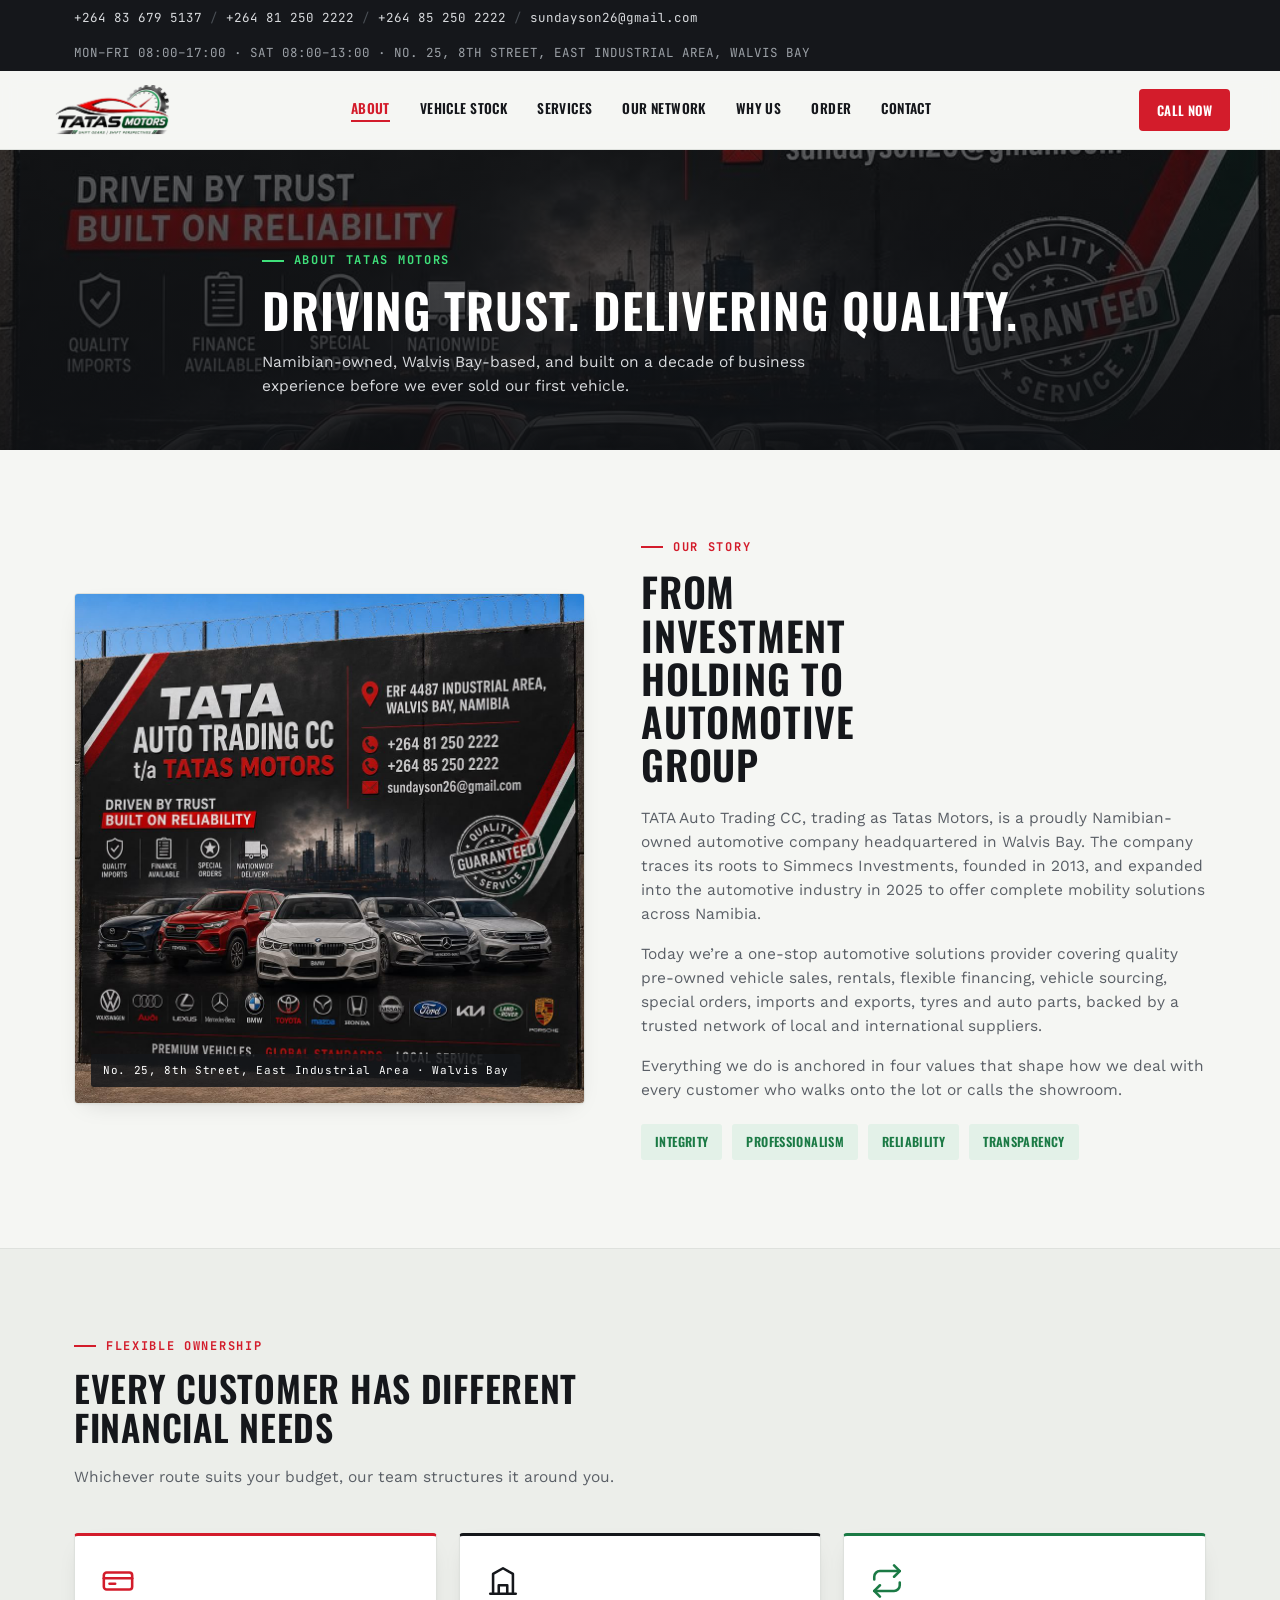
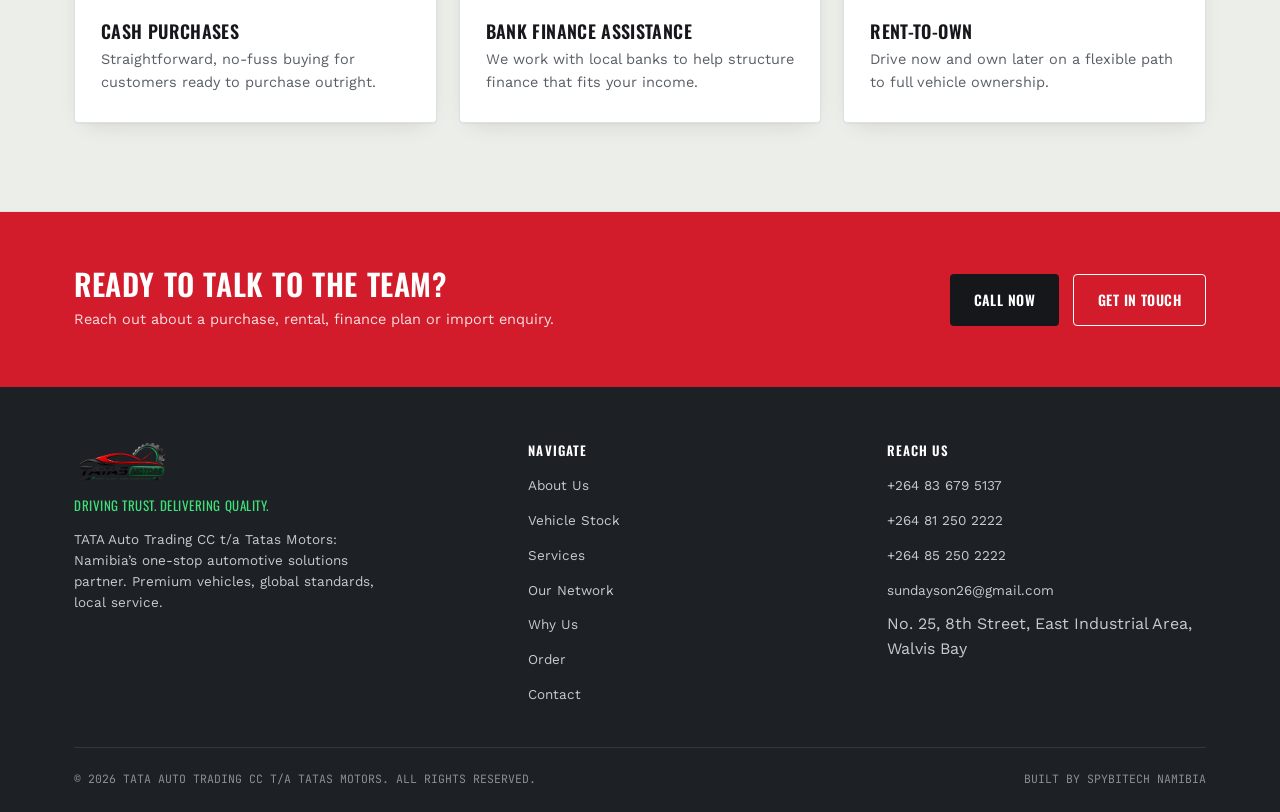
==== commit eb20aebe: "feat(order): add order form for vehicles, engines, gearboxes, parts" ====
--- a/about.html
+++ b/about.html
@@ -38,6 +38,7 @@
       <li><a href="services.html">Services</a></li>
       <li><a href="network.html">Our Network</a></li>
       <li><a href="why-us.html">Why Us</a></li>
+      <li><a href="order.html">Order</a></li>
       <li><a href="contact.html">Contact</a></li>
       <li><a href="tel:+264836795137" class="btn btn-primary navcta-mobile">Call Now</a></li>
     </ul>
@@ -144,6 +145,7 @@
           <li><a href="services.html">Services</a></li>
           <li><a href="network.html">Our Network</a></li>
           <li><a href="why-us.html">Why Us</a></li>
+          <li><a href="order.html">Order</a></li>
           <li><a href="contact.html">Contact</a></li>
         </ul>
       </div>
--- a/assets/style.css
+++ b/assets/style.css
@@ -444,6 +444,42 @@
 }
 .map-wrap iframe{width:100%; height:340px; border:0; display:block; filter:grayscale(0.15) contrast(1.02);}
 
+/* ===== Order form ===== */
+.order{background:var(--bg);}
+.order-layout{display:grid; grid-template-columns:1fr 0.8fr; gap:36px; align-items:start;}
+@media (max-width:900px){ .order-layout{grid-template-columns:1fr;} }
+.order-form{
+  background:var(--card); border:1px solid var(--border); border-radius:var(--radius);
+  padding:32px; box-shadow:var(--shadow);
+}
+.form-row{display:grid; grid-template-columns:1fr 1fr; gap:18px;}
+@media (max-width:560px){ .form-row{grid-template-columns:1fr;} }
+.form-group{margin-bottom:18px;}
+.form-group label{
+  display:block; font-family:'Oswald', sans-serif; font-size:12.5px; font-weight:600;
+  letter-spacing:0.04em; text-transform:uppercase; color:var(--ink); margin-bottom:8px;
+}
+.form-group input, .form-group select, .form-group textarea{
+  width:100%; font-family:'Work Sans', sans-serif; font-size:14.5px; color:var(--ink);
+  background:var(--bg); border:1px solid var(--border); border-radius:var(--radius);
+  padding:12px 14px; transition:border-color .15s ease;
+}
+.form-group input:focus, .form-group select:focus, .form-group textarea:focus{
+  outline:none; border-color:var(--red);
+}
+.form-group textarea{resize:vertical; min-height:120px; font-family:inherit;}
+.order-form .btn{width:100%; justify-content:center; margin-top:4px;}
+.order-note{
+  font-family:'JetBrains Mono', monospace; font-size:11.5px; line-height:1.6; color:var(--ink-faint); margin:14px 0 0;
+}
+.order-sidebar{display:flex; flex-direction:column; gap:16px;}
+.order-info-card{
+  background:var(--card); border:1px solid var(--border); border-radius:var(--radius);
+  padding:22px 24px; border-left:3px solid var(--red);
+}
+.order-info-card h3{font-size:15px; margin-bottom:8px;}
+.order-info-card p{font-size:13.5px; color:var(--ink-soft); margin:0;}
+
 /* ===== Vehicle stock ===== */
 .stock-notice{
   background:var(--green-soft); border:1px solid rgba(27,122,69,0.35); color:var(--green);
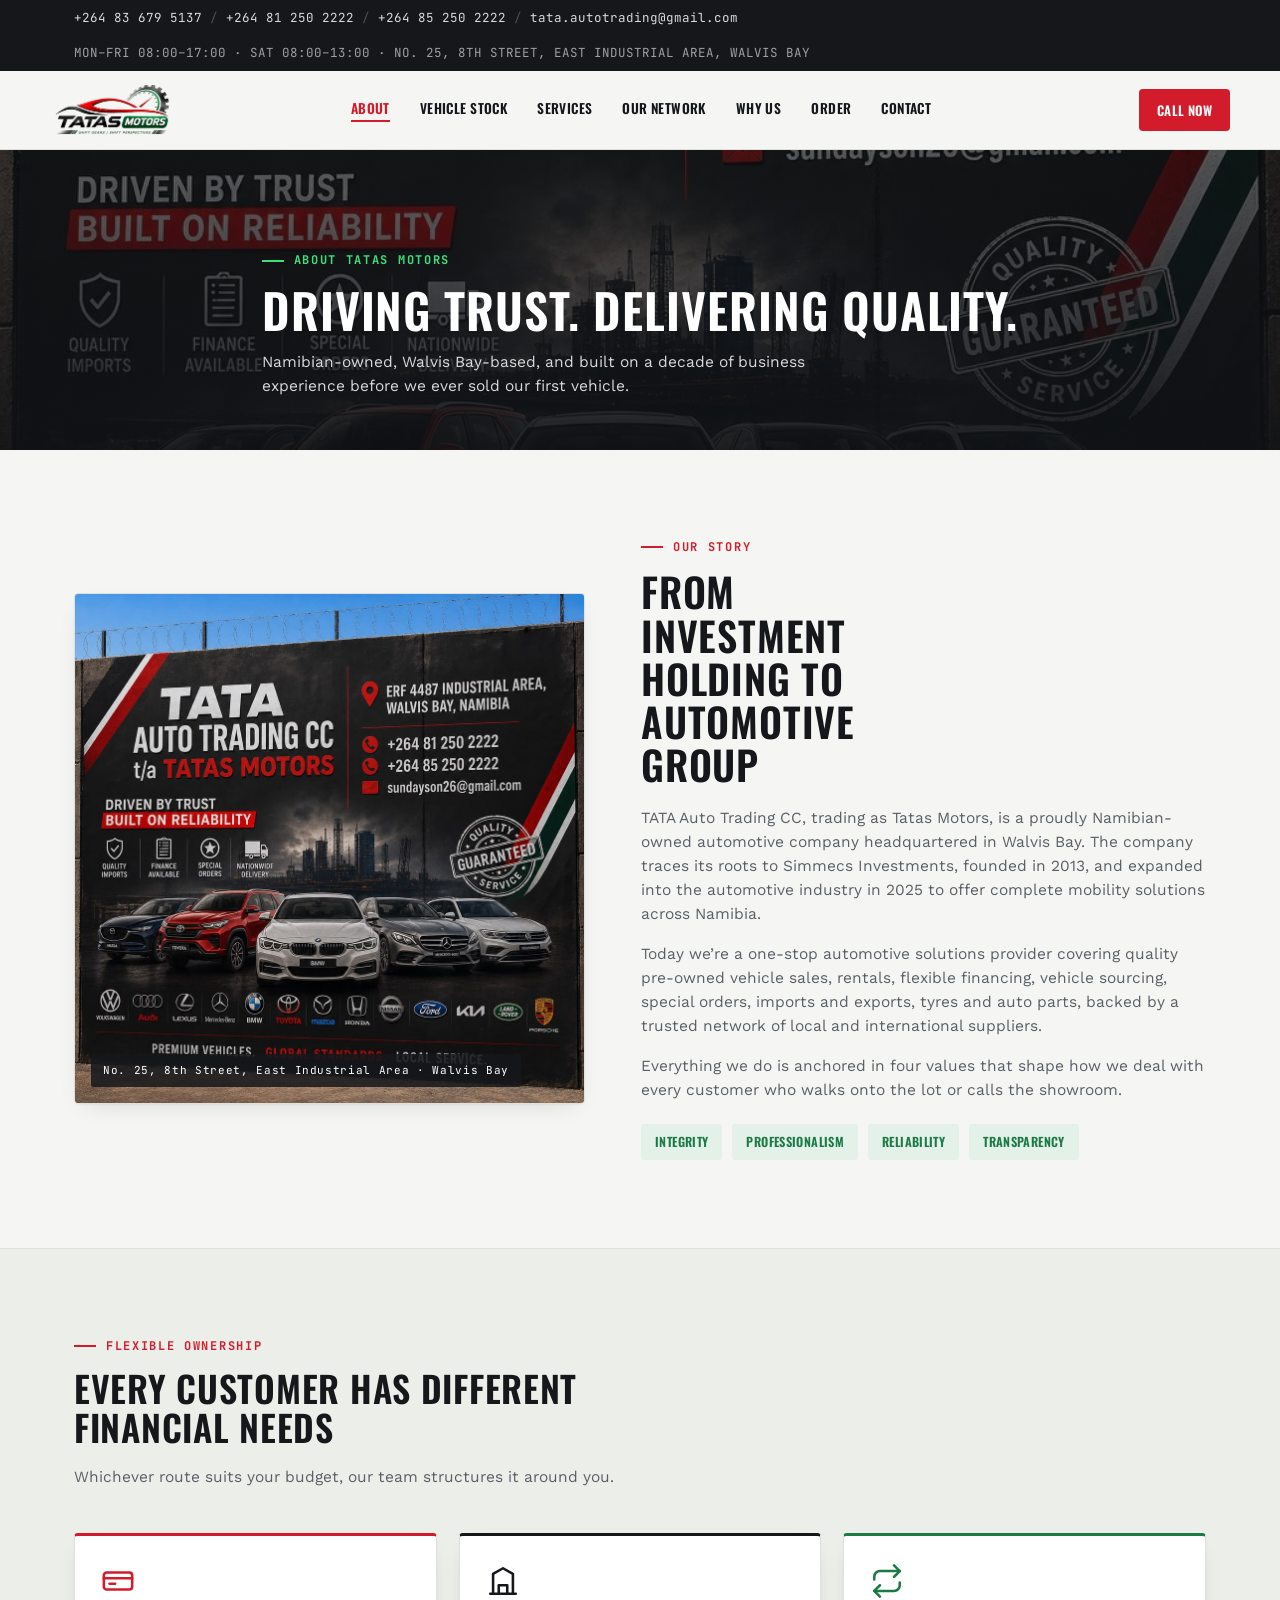
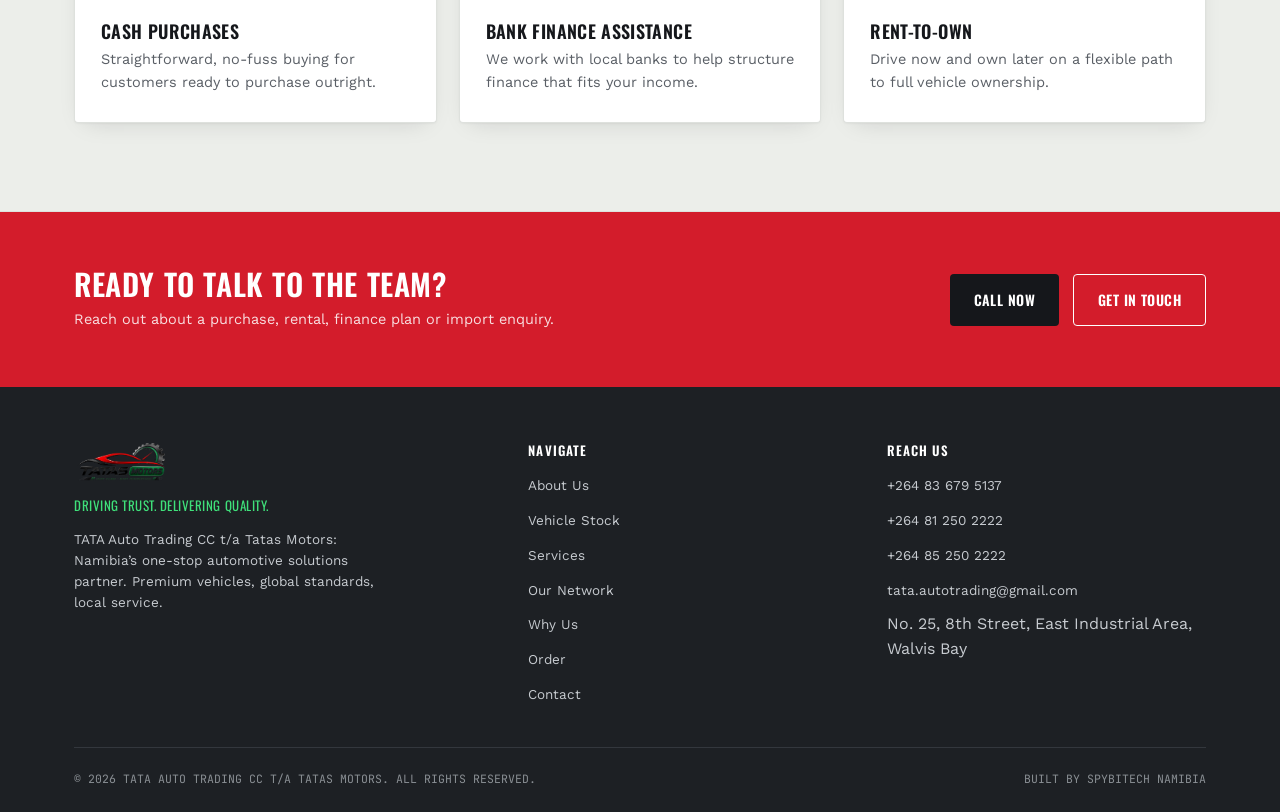
==== commit 63b1c947: "fix(contact): update email address to tata.autotrading@gmail.com" ====
--- a/about.html
+++ b/about.html
@@ -21,7 +21,7 @@
       <span class="sep">/</span>
       <a href="tel:+264852502222">+264 85 250 2222</a>
       <span class="sep">/</span>
-      <a href="mailto:sundayson26@gmail.com">sundayson26@gmail.com</a>
+      <a href="mailto:tata.autotrading@gmail.com">tata.autotrading@gmail.com</a>
     </div>
     <div class="hours">MON&ndash;FRI 08:00&ndash;17:00 · SAT 08:00&ndash;13:00 · NO. 25, 8TH STREET, EAST INDUSTRIAL AREA, WALVIS BAY</div>
   </div>
@@ -155,7 +155,7 @@
           <li><a href="tel:+264836795137">+264 83 679 5137</a></li>
           <li><a href="tel:+264812502222">+264 81 250 2222</a></li>
           <li><a href="tel:+264852502222">+264 85 250 2222</a></li>
-          <li><a href="mailto:sundayson26@gmail.com">sundayson26@gmail.com</a></li>
+          <li><a href="mailto:tata.autotrading@gmail.com">tata.autotrading@gmail.com</a></li>
           <li>No. 25, 8th Street, East Industrial Area, Walvis Bay</li>
         </ul>
       </div>
